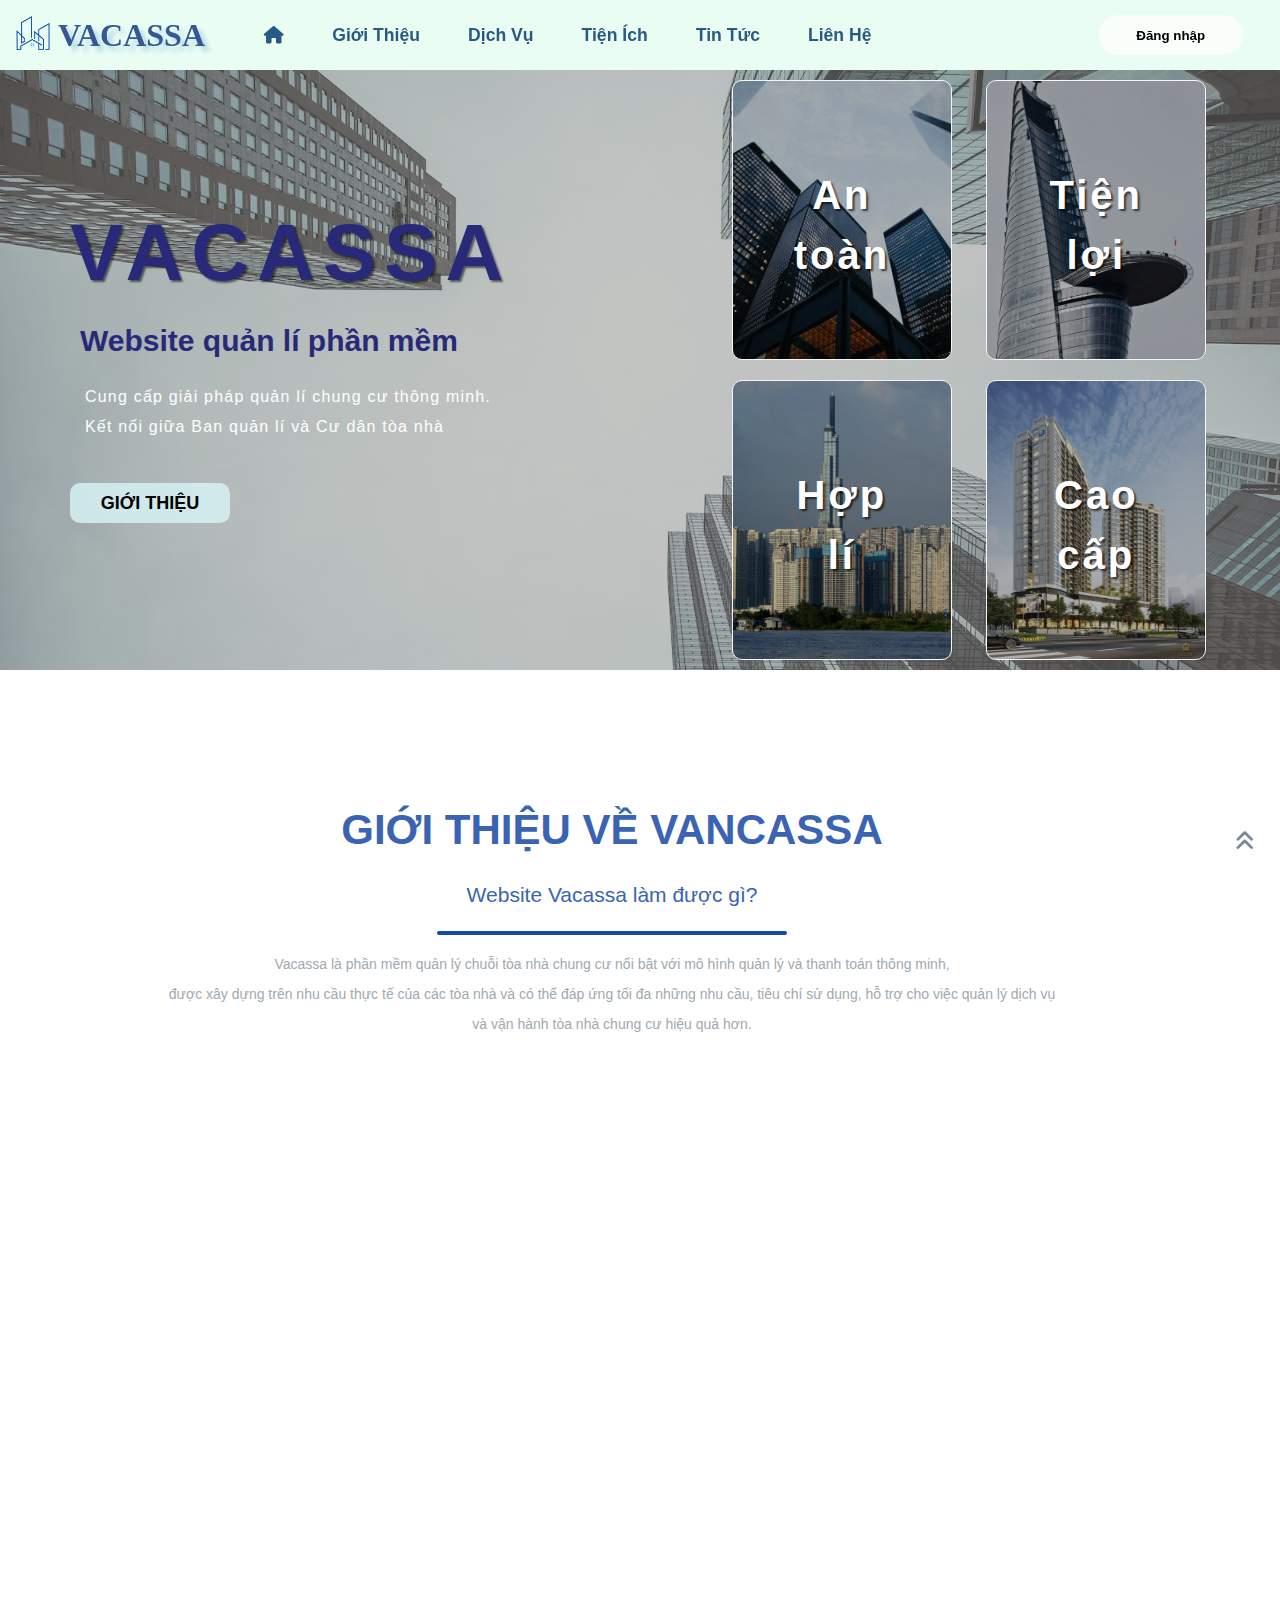
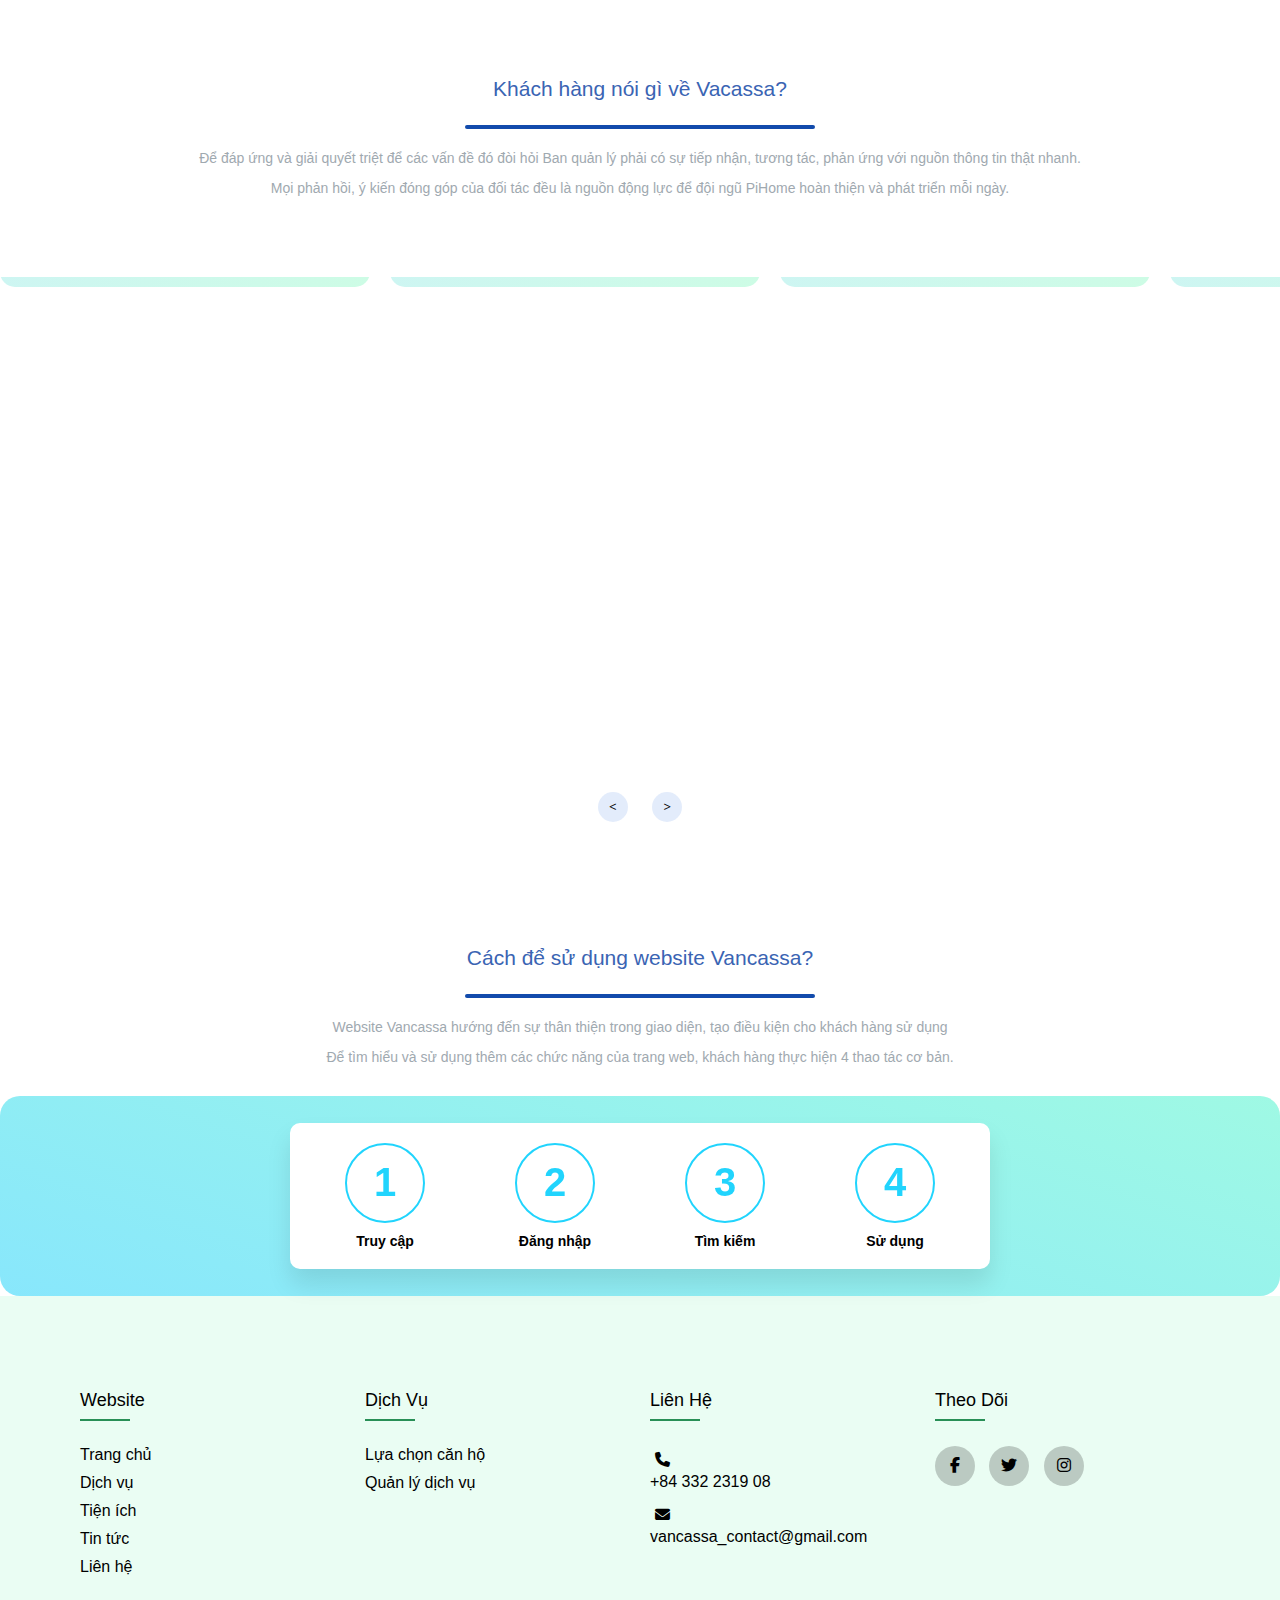
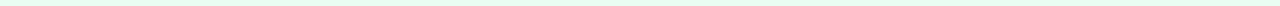
==== index.html @ fbf3e3ce "up" ====
<!DOCTYPE html>
<html lang="en">
<head>
    <meta charset="UTF-8">
    <meta name="viewport" content="width=device-width, initial-scale=1.0">
    <title>Trang chủ</title>
    <link rel="stylesheet" href="css/header.css"/>
    <link rel="stylesheet" href="css/footer.css"/>
    <link rel="stylesheet" href="css/main.css"/>
    <link rel="stylesheet" href="css/mobile.css" media="screen and (max-width: 786px)"/>
    <script src="js/menu.js"></script>
    <link href="images/logo.png" rel="shortcut icon" />
    <link rel="stylesheet" href="https://cdnjs.cloudflare.com/ajax/libs/font-awesome/6.4.0/css/all.min.css" />
</head>
<body>
    <header class="flex between">
        <div class="flex">
            <div class="logo"><img src="images/logo.png" alt="logo" class="logo"/></div>
            <div><a href="#"><h1 class="font1">VACASSA</h1></a></div>
        </div>
        <div class="nav-menu" id="navMenu">
            <ul class="menu left flex font2">
                <li><a href="#"><i class="fa-solid fa-house"></i></a></li>
                <li><a href="#point">Giới thiệu</a></li>
                <li class="sub">
                    <a href="#">Dịch vụ</a>
                    <ul class="submenu menu flex">
                        <li><a href="house.html">Căn hộ</a></li>
                        <li><a href="service.html">Đăng kí các gói dịch vụ</a></li>
                    </ul>
                </li>
                <li><a href="value.html">Tiện ích</a></li>
                <li><a href="tintuc.html">Tin tức</a></li>
                <li><a href="lienhe.html">Liên hệ</a></li>
            </ul>
        </div>
    
        <div class="button">
            <a href="log.html"><button class="btn" id="loginBtn">Đăng nhập</button></a>
        </div>

        <div class="flex">
            <div class="nav-menu-btn">
                <a href="log.html"><i class="fa-solid fa-user"></i></a>
            </div>
            <div class="nav-menu-btn">
                <i class="fa-solid fa-bars" id="myMenuFunction"></i>
            </div>
        </div>
       
    </header>
    <main>
        <section class="intro flex">
            <div class="intro-text">
                <h1>VACASSA</h1>
                <h2>Website quản lí phần mềm</h2>
                <p>Cung cấp giải pháp quản lí chung cư thông minh. <br>Kết nối giữa Ban quản lí và Cư dân tòa nhà</p>
                <a href="#point"><button class="button2">GIỚI THIỆU</button></a>
            </div>
            <div class="intro-pic">
                <div class="card card1">
                   <h1>An <br> toàn</h1>
                </div>
                <div class="card card2">
                    <h1>Tiện <br> lợi</h1>
                 </div>
                 <div class="card card3">
                    <h1>Hợp <br> lí</h1>
                 </div>
                 <div class="card card4">
                    <h1>Cao <br> cấp</h1>
                 </div>
            </div>
        </section>
        <!--PHAN GIOI THIEU-->
        <section class="description" id="point" >
            <div class="gioithieu p-text" >
                <h2>GIỚI THIỆU VỀ VANCASSA</h2>
                <h3>Website Vacassa làm được gì?</h3>
                <div class="line"></div>
                <p>Vacassa là phần mềm quản lý chuỗi tòa nhà chung cư nổi bật với mô hình quản lý và thanh toán thông minh, <br> được xây dựng trên nhu cầu thực tế của các tòa nhà và có thể đáp ứng tối đa những nhu cầu, tiêu chí sử dụng, hỗ trợ cho việc quản lý dịch vụ <br> và vận hành tòa nhà chung cư hiệu quả hơn.</p>
            </div>
            <div class="row">
                    <div class="ui-card">
                        <img src="images/main/pic2.jpg">
                        <div class="description1">
                            <h3>Lựa chọn căn hộ</h3>
                            <p>Lựa chọn căn hộ cao cấp phù hợp với tiêu chí của bạn.</p>
                            <a href="#">Tìm hiểu</a>
                        </div>
                    </div>
                    <div class="ui-card">
                        <img src="images/main/pic1.jpg">
                        <div class="description1">
                            <h3>Đăng kí dịch vụ</h3>
                            <p>Đăng kí các dịch vụ hiện có của căn hộ, nâng cao cuộc sống.</p>
                            <a href="#">Tìm hiểu</a>
                        </div>
                    </div>
            </div>
        </section>
        <section class="review" id="poin">
            <div class="review-header p-text">
                <h3>Khách hàng nói gì về Vacassa?</h3>
                <div class="line"></div>
                <p>Để đáp ứng và giải quyết triệt để các vấn đề đó đòi hỏi Ban quản lý phải có sự tiếp nhận, tương tác, phản ứng với nguồn thông tin thật nhanh.<br> Mọi phản hồi, ý kiến đóng góp của đối tác đều là nguồn động lực để đội ngũ PiHome hoàn thiện và phát triển mỗi ngày.</p>
            </div>
            <div id="formList">
                <div id="list" >
                    <div class="item">
                        <img src="images/main/chandung.jpg" class="avatar">
                        <div class="content">
                            <table width="100%" cellspacing="0">
                                <tr>
                                    <td class="row1">Tran Thi Kim Dung</td>
                                </tr>
                                <tr>
                                    <td class="row2">"Giải pháp của PiHome rất linh hoạt, chúng tôi có thể sử dụng riêng rẽ từng bộ giải pháp cho từng dự án khác nhau nhằm tối ưu chi phí thấp nhất mà vẫn có thể quản lý tập trung trên một nền tảng với hiệu quả mong đợi. Ngoài ra sử dụng nền tảng PiHome cho phép chúng tôi chuẩn hoá quy trình, nâng cao thương hiệu, uy tín nhằm tham gia vào các gói thầu lớn hơn trong tương lai."</td>
                                </tr>
                                <tr>
                                    <td class="row3">IT Manager - Tập Đoàn Hoàng Quân</td>
                                </tr>
                            </table>
                        </div>
                    </div>
                    <div class="item">
                        <img src="images/main/chandung.jpg" class="avatar">
                        <div class="content">
                            <table width="100%" cellspacing="0">
                                <tr>
                                    <td class="row1">Tran Thi Kim Dung</td>
                                </tr>
                                <tr>
                                    <td class="row2">"Giải pháp của PiHome rất linh hoạt, chúng tôi có thể sử dụng riêng rẽ từng bộ giải pháp cho từng dự án khác nhau nhằm tối ưu chi phí thấp nhất mà vẫn có thể quản lý tập trung trên một nền tảng với hiệu quả mong đợi. Ngoài ra sử dụng nền tảng PiHome cho phép chúng tôi chuẩn hoá quy trình, nâng cao thương hiệu, uy tín nhằm tham gia vào các gói thầu lớn hơn trong tương lai."</td>
                                </tr>
                                <tr>
                                    <td class="row3">IT Manager - Tập Đoàn Hoàng Quân</td>
                                </tr>
                            </table>
                        </div>
                    </div> 
                    <div class="item">
                        <img src="images/main/chandung.jpg" class="avatar">
                        <div class="content">
                            <table width="100%" cellspacing="0">
                                <tr>
                                    <td class="row1">Tran Thi Kim Dung</td>
                                </tr>
                                <tr>
                                    <td class="row2">"Giải pháp của PiHome rất linh hoạt, chúng tôi có thể sử dụng riêng rẽ từng bộ giải pháp cho từng dự án khác nhau nhằm tối ưu chi phí thấp nhất mà vẫn có thể quản lý tập trung trên một nền tảng với hiệu quả mong đợi. Ngoài ra sử dụng nền tảng PiHome cho phép chúng tôi chuẩn hoá quy trình, nâng cao thương hiệu, uy tín nhằm tham gia vào các gói thầu lớn hơn trong tương lai."</td>
                                </tr>
                                <tr>
                                    <td class="row3">IT Manager - Tập Đoàn Hoàng Quân</td>
                                </tr>
                            </table>
                        </div>
                    </div>
                    <div class="item">
                        <img src="images/main/chandung.jpg" class="avatar">
                        <div class="content">
                            <table width="100%" cellspacing="0">
                                <tr>
                                    <td class="row1">Tran Thi Kim Dung</td>
                                </tr>
                                <tr>
                                    <td class="row2">"Giải pháp của PiHome rất linh hoạt, chúng tôi có thể sử dụng riêng rẽ từng bộ giải pháp cho từng dự án khác nhau nhằm tối ưu chi phí thấp nhất mà vẫn có thể quản lý tập trung trên một nền tảng với hiệu quả mong đợi. Ngoài ra sử dụng nền tảng PiHome cho phép chúng tôi chuẩn hoá quy trình, nâng cao thương hiệu, uy tín nhằm tham gia vào các gói thầu lớn hơn trong tương lai."</td>
                                </tr>
                                <tr>
                                    <td class="row3">IT Manager - Tập Đoàn Hoàng Quân</td>
                                </tr>
                            </table>
                        </div>
                    </div>
                    <div class="item">
                        <img src="images/main/chandung.jpg" class="avatar">
                        <div class="content">
                            <table width="100%" cellspacing="0">
                                <tr>
                                    <td class="row1">Tran Thi Kim Dung</td>
                                </tr>
                                <tr>
                                    <td class="row2">"Giải pháp của PiHome rất linh hoạt, chúng tôi có thể sử dụng riêng rẽ từng bộ giải pháp cho từng dự án khác nhau nhằm tối ưu chi phí thấp nhất mà vẫn có thể quản lý tập trung trên một nền tảng với hiệu quả mong đợi. Ngoài ra sử dụng nền tảng PiHome cho phép chúng tôi chuẩn hoá quy trình, nâng cao thương hiệu, uy tín nhằm tham gia vào các gói thầu lớn hơn trong tương lai."</td>
                                </tr>
                                <tr>
                                    <td class="row3">IT Manager - Tập Đoàn Hoàng Quân</td>
                                </tr>
                            </table>
                        </div>
                    </div>
                    <div class="item">
                        <img src="images/main/chandung.jpg" class="avatar">
                        <div class="content">
                            <table width="100%" cellspacing="0">
                                <tr>
                                    <td class="row1">Tran Thi Kim Dung</td>
                                </tr>
                                <tr>
                                    <td class="row2">"Giải pháp của PiHome rất linh hoạt, chúng tôi có thể sử dụng riêng rẽ từng bộ giải pháp cho từng dự án khác nhau nhằm tối ưu chi phí thấp nhất mà vẫn có thể quản lý tập trung trên một nền tảng với hiệu quả mong đợi. Ngoài ra sử dụng nền tảng PiHome cho phép chúng tôi chuẩn hoá quy trình, nâng cao thương hiệu, uy tín nhằm tham gia vào các gói thầu lớn hơn trong tương lai."</td>
                                </tr>
                                <tr>
                                    <td class="row3">IT Manager - Tập Đoàn Hoàng Quân</td>
                                </tr>
                            </table>
                        </div>
                    </div>
                    <div class="item">
                        <img src="images/main/chandung.jpg" class="avatar">
                        <div class="content">
                            <table width="100%" cellspacing="0">
                                <tr>
                                    <td class="row1">Tran Thi Kim Dung</td>
                                </tr>
                                <tr>
                                    <td class="row2">"Giải pháp của PiHome rất linh hoạt, chúng tôi có thể sử dụng riêng rẽ từng bộ giải pháp cho từng dự án khác nhau nhằm tối ưu chi phí thấp nhất mà vẫn có thể quản lý tập trung trên một nền tảng với hiệu quả mong đợi. Ngoài ra sử dụng nền tảng PiHome cho phép chúng tôi chuẩn hoá quy trình, nâng cao thương hiệu, uy tín nhằm tham gia vào các gói thầu lớn hơn trong tương lai."</td>
                                </tr>
                                <tr>
                                    <td class="row3">IT Manager - Tập Đoàn Hoàng Quân</td>
                                </tr>
                            </table>
                        </div>
                    </div>
                    <div class="item">
                        <img src="images/main/chandung.jpg" class="avatar">
                        <div class="content">
                            <table width="100%" cellspacing="0">
                                <tr>
                                    <td class="row1">Tran Thi Kim Dung</td>
                                </tr>
                                <tr>
                                    <td class="row2">"Giải pháp của PiHome rất linh hoạt, chúng tôi có thể sử dụng riêng rẽ từng bộ giải pháp cho từng dự án khác nhau nhằm tối ưu chi phí thấp nhất mà vẫn có thể quản lý tập trung trên một nền tảng với hiệu quả mong đợi. Ngoài ra sử dụng nền tảng PiHome cho phép chúng tôi chuẩn hoá quy trình, nâng cao thương hiệu, uy tín nhằm tham gia vào các gói thầu lớn hơn trong tương lai."</td>
                                </tr>
                                <tr>
                                    <td class="row3">IT Manager - Tập Đoàn Hoàng Quân</td>
                                </tr>
                            </table>
                        </div>
                    </div>
                </div>
            </div>
            <div class="direction">
                <button id="prev"> &lt; </button>
                <button id="next"> &gt; </button>
            </div>
            
        </section>
        <section id="poi">
            <div class="how-to-use p-text">
                <h3>Cách để sử dụng website Vancassa?</h3>
                <div class="line"></div>
                <p>Website Vancassa hướng đến sự thân thiện trong giao diện, tạo điều kiện cho khách hàng sử dụng <br> Để tìm hiểu và sử dụng thêm các chức năng của trang web, khách hàng thực hiện 4 thao tác cơ bản. </p>
            </div>
            <div class="step-wizard">
                <ul class="step-wizard-list current-item">
                    <li class="step-wizard-item ">
                        <span class="progress-count"><a href="#">1</a></span>
                        <span class="progress-label">Truy cập</span>
                    </li>
                    <li>
                        <div class="line-short"></div>
                    </li>
                    <li class="step-wizard-item">
                        <span class="progress-count"><a href="#">2</a></span>
                        <span class="progress-label">Đăng nhập</span>
                    </li>
                    <li class="step-wizard-item">
                        <span class="progress-count"><a href="#">3</a></span>
                        <span class="progress-label">Tìm kiếm</span>
                    </li>
                    <li class="step-wizard-item">
                        <span class="progress-count"><a href="#">4</a></span>
                        <span class="progress-label">Sử dụng</span>
                    </li>
                </ul>
            </div>
        </section>
    </main>
    <footer class="footer">
        <div class="container-foot">
            <div class="footer-row">
                <div class="footer-col">
                    <h4>Website</h4>
                    <ul class="link">
                        <li><a href="#">Trang chủ</a></li>
                        <li><a href="#">Dịch vụ</a></li>
                        <li><a href="value.html">Tiện ích</a></li>
                        <li><a href="tintuc.html">Tin tức</a></li>
                        <li><a href="lienhe.html">Liên hệ</a></li>
                    </ul>
                </div>
                <div class="footer-col">
                    <h4>Dịch vụ</h4>
                    <ul>
                        <li><a href="house.html">Lựa chọn căn hộ</a></li>
                        <li><a href="service.html">Quản lý dịch vụ</a></li>
                    </ul>
                </div>
                <div class="footer-col">
                    <h4>Liên hệ</h4>
                    <ul>
                        <div class="icon"><i class="fa-solid fa-phone" aria-hidden="true"></i></div>
                        <li class="text">+84 332 2319 08</li>
                        <div class="icon"><i class="fa-solid fa-envelope" aria-hidden="true"></i></div>
                        <li class="text"><a href="mailto:vancassa_contact@gmail.com">vancassa_contact@gmail.com</a></li>
                    </ul>
                </div>
                <div class="footer-col">
                    <h4>Theo dõi</h4>
                    <div class="social-links">
                        <a href="#"><i class="fab fa-facebook-f"></i></a>
                        <a href="#"><i class="fab fa-twitter"></i></a>
                        <a href="#"><i class="fab fa-instagram"></i></a>
                    </div>
                </div>
            </div>
        </div>
    </footer>
    <a class="gototop" href="#"><i class="fa-solid fa-angles-up"></i></a>
    <script src="js/main.js"></script>
    <script src="https://code.jquery.com/jquery-3.7.0.js"></script>   
    <script src="js/header.js"></script>
        
</body>
</html>
---- css/header.css ----
@font-face {
    font-family: myfont;
    src: url(../fonts/Nexa-Heavy.ttf)
}
*{
    text-decoration: none;
}
html {
    scroll-behavior: smooth;
}
header {
    width: 100%;
    background-color: rgba(214, 252, 231, 0.514);
    justify-content: space-between;
    top:0%;
    text-transform: capitalize;
    position: sticky;
    z-index: 3;
}

header.sticky {
    background-color: #e4f5fae1;
    /* background-color: rgba(214, 252, 231, 0.747); */
    border-bottom: 3px solid rgb(53, 87, 146);
}
.font1 {
    font-family: myfont;
    padding: 0 0.5rem;
    color:rgb(53, 87, 146);
    text-shadow: 5px 5px 5px lightblue;
    margin: 0;
}

.flex {
    display: flex;
    align-items: center;
}

.logo {
    width: 50px;
    padding: 0.5rem;
}

ul.menu {
    list-style-type: none;
    padding: 0;
    margin: 0;
}

.flex {
    display: flex;
    align-items: center;
}


ul.menu > li > a {
    display: block;
    font-size: 1.1em;
    font-weight: 700;
    padding: 1.5rem;
    text-decoration: none;
    position: relative;
    color: rgb(41, 90, 131);
}

ul.menu > li > a:hover {
    background-color: rgba(193, 255, 224, 0.575);
    color: rgb(65, 113, 210);
}

.between {
    justify-content: space-between;
}

.submenu {
    display: none;
    position: absolute;
    background-color: rgb(162, 197, 191);
}

.submenu::after {
    content: "";
    border-width: 10px;
    border-style:  solid;
    border-color: transparent transparent rgb(162, 197, 191) transparent;
    position: absolute;
    bottom: 100%;
    left: 20%;
}

.sub:hover .submenu {
    display: block;
    z-index: 999;
}

.font2 {
    font-family: Arial;
}

.button {
    display: block;
    padding: 0;
    margin-right: 10px;
    position: relative;
    width: 25%;
    text-align: end;
}
.button a {
    text-decoration: none;
    color: black;
}
.button .btn{
    width: 45%;
    height: 40px;
    font-weight: 600;
    background: rgba(255, 255, 255, 0.7);
    text-transform: none;
    border: none;
    border-radius: 30px;
    cursor: pointer;
    transition: .3s ease;
}

.btn:hover{
    background: rgb(167, 204, 228);
    transform: scale(95%);
    transition-duration: .2s;
    transition-property: transform;
    transition-timing-function: linear;
    border: 2px solid lightsteelblue;
}
/* #registerBtn{
    margin-left: 15px;
} */
.btn.white-btn{
    background: rgba(255, 255, 255, 0.4);
    transform: none;
    border: none;
}
/* #registerBtn{
    margin-left: 15px;
} */

.nav-menu-btn{
    display: none;
}
.direction {
    text-align: center;
    
} 
.direction button {
    font-weight: bold; background-color: #ffffff44;
    border:none;
    width:50px;
    height:50px;
    border-radius: 50%; 
    transition: 0.5s;
    margin:0 10px;
    background-color: aquamarine;
}

.direction button:hover { 
    background-color: #ffffff; 
}

@media only screen and (max-width: 786px) {
     .button{
        display: none;
    }
    .nav-menu.responsive{
        top: 80px;
    }
    .nav-menu{
        position: absolute;
        top: -800px;
        display: flex;
        justify-content: center;
        background: rgba(255, 255, 255, 0.2);
        width: 100%;
        height: fit-content;
        backdrop-filter: blur(20px);
        transition: .3s;
        z-index: 5;
    }
    .nav-menu ul{
        flex-direction: column;
        text-align: center;
    }
    .nav-menu-btn{
        display: block;
    }
    .nav-menu-btn i{
        font-size: 25px;
        color: rgb(148, 201, 236);
        padding: 10px;
        background: rgba(255, 255, 255, 0.2);
        border-radius: 50%;
        cursor: pointer;
        transition: .3s;
    }
    .nav-menu-btn i:hover{
        background: rgba(255, 255, 255, 0.15);
    }
    ul.menu {
        width: 100%;
    }
    ul.menu>li{
        width: 100%;
    }
    .submenu {
        position: initial;
        background-color: rgb(165, 209, 203);
    }
    
    .submenu::after {
        display: none;
    }
}
---- css/footer.css ----
.container-foot{
	width: 100%;
	margin:auto;
    height: 170px;
}
.footer-row{
	display: flex;
}
ul{
	list-style: none;
}
.footer{
	background-color: rgba(214, 252, 231, 0.514);
    padding: 70px 70px;
}
.footer-col{
   width: 25%;
   padding: 0 10px;
}
.footer-col ul {
    padding-inline-start:0;
}
.footer-col h4{
	font-size: 18px;
	color: #000000;
	text-transform: capitalize;
	margin-bottom: 35px;
	font-weight: 500;
	position: relative;
}
.footer-col h4::before{
	content: '';
	position: absolute;
	left:0;
	bottom: -10px;
	background-color: #288f56;
	height: 2px;
	box-sizing: border-box;
	width: 50px;
}
.footer-col ul li:not(:last-child){
	margin-bottom: 10px;
}
.footer-col ul li a{
	font-size: 16px;
	color: #000000;
	text-decoration: none;
	font-weight: 300;
	color: #000000;
	display: block;
	transition: all 0.3s ease;
}
.footer-col ul li:hover{
	color: #70c4ac;
	padding-left: 8px;
}
.footer-col ul li {
	font-size: 16px;
	color: #000000;
	text-decoration: none;
	font-weight: 300;
	color: #000000;
	display: block;
	transition: all 0.3s ease;
}
.footer-col ul li a{
	text-transform: none;
}
.footer-col ul li a:hover{
	color: #70c4ac;
	padding-left: 8px;
}
.footer-col .social-links a{
	display: inline-block;
	height: 40px;
	width: 40px;
	background-color: rgba(0, 0, 0, 0.2);
	margin:0 10px 10px 0;
	text-align: center;
	line-height: 40px;
	border-radius: 50%;
	color: #000000;
	transition: all 0.5s ease;
}
.footer-col .social-links a:hover{
	color: #ffffff;
	background-color: #70d4ac;
}
.icon {
    justify-content: center;
    align-items: center;
    font-size: 15px;
    padding: 5px;
}

@media only screen and (max-width: 786px) {
    .footer {
        padding: 0;
        margin: 0;
    }
    .container-foot{
        width: 100%;
        margin:auto;
        height: fit-content;
    }
    .footer-row{
        display: grid;
        grid-template-columns: 50% 50%;
    }
    .footer-col {
        width: 100%;
    }
    
    .link{
        display: grid;
        grid-template-columns: 50% 50%;
    }

}
---- css/main.css ----
* {
    padding: 0;
    box-sizing: border-box;
    font-family: Arial, Helvetica, sans-serif;
    /* margin: 0; */
}

body {
    width: 100%;
    margin: 0;
}

.lk{
    display: block;
    text-decoration: none;
}
.intro-text {
    color:rgb(41, 41, 121);
    font-weight: 400;
    width: 1200px;
    height: auto;
    margin: auto;
}
.intro-text p {
    color: #fff;
    padding-left: 35px;
    padding-bottom: 25px;
    letter-spacing: 1.2px;
    line-height: 30px;
}
.intro-text h1 {
    font-weight: 700;
    font-size: 80px;
    padding-left: 20px;
    letter-spacing: 8px;
    margin: 0;
    text-shadow: 2px 2px 2px rgba(0, 0, 0, 0.534);
}
.intro-text h2 {
    padding-top: 0%;
    font-size: 30px;
    padding-left: 30px;
}
.intro-text .button2 {
    width: 160px;
    height: 40px;
    background: rgba(216, 244, 245, 0.808);
    border: 1rem;
    border-color: rgb(203, 214, 251);
    margin-bottom: 10px;
    margin-left: 20px;
    font-size: 18px;
    border-radius: 10px;
    cursor: pointer;
    font-weight: 700;
}
.intro-text .button2 a {
    text-decoration: none;
    color: rgb(38, 38, 109);
}
.intro-text .button2:hover {
    color: rgb(210, 223, 251);
    background-color: rgba(255, 255, 255, 0.644);
    transform: scale(110%);
    transition-duration: .3s;
}
.intro {

    background-image: linear-gradient(rgba(135, 134, 134, 0.432),rgba(140, 140, 140, 0.466)), url(../images/main/bg_demo2.jpg);
    background-size: cover;
    background-repeat: no-repeat;
    background-position: center center;
    background-attachment: fixed;
    margin: 0;
    padding: 0;

}
.intro-text {
    margin-left: 50px;
}
.card {
    width: 220px;
    height: 280px;
    display: inline-block;
    border-radius: 10px;
    padding: 12px;
    box-sizing: border-box;
    margin: 10px 15px;
    background-position: center;
    background-size: cover;
    border:1px solid whitesmoke;
}
.card h1 {
    line-height: 60px;
    padding-top: 45px;
    color: #fff;
    text-align: center;
    font-weight: 700;
    font-size: 40px;
    letter-spacing: 3px;
    text-shadow: 2px 2px 2px#000000a4;
}
.card1 {
    background-image: linear-gradient(rgba(0, 0, 0, 0.298),rgba(0, 0, 0, 0.298)),url(../images/main/bg_demo.jpg);
}
.card2 {
    background-image: linear-gradient(rgba(0, 0, 0, 0.298),rgba(0, 0, 0, 0.298)),url(../images/main/pic1.jpg);
}
.card3 {
    background-image: linear-gradient(rgba(0, 0, 0, 0.298),rgba(0, 0, 0, 0.298)),url(../images/main/pic2.jpg);
}
.card4 {
    background-image: linear-gradient(rgba(0, 0, 0, 0.298),rgba(0, 0, 0, 0.298)),url(../images/main/pic3.jpg);
}
.description {
    width: 100%;
}
.gioithieu {
    text-align: center;
    width: 80%;
    margin: 100px;
    padding-top: 200px;
}
.gioithieu h2 {
    color: rgb(58, 100, 179);
    font-size: 300%;
    font-weight: 700;
}
.gioithieu h3 {
    color: rgb(58, 100, 179);
    font-size: 150%;
    font-weight: 500;
}
.line {
    width: 350px;
    height: 4px;
    background: rgb(18, 75, 172);
    margin: 10px auto;
    border-radius: 5px;
}
.row {
    display: flex;
    align-items: center;
    width: 100%;
    justify-content: space-evenly;
    margin-top: 30px;
    padding-bottom: 100px;
    text-align: center;
}
 .col {
    flex-basis: 30%;
    background: rgba(225, 246, 253, 0.825);
    border-radius: 10px;
    margin-bottom: 5%;
    padding: 25px 15px;
    box-sizing: border-box;
}
.ctn {
    text-decoration: none;
    font-style: italic;
    font-weight: 700;
    color: rgb(81, 173, 199)
} 
.col:hover {
    box-shadow: 0 0 20px 0px rgba(214, 229, 255, 0.692);
    transform: scale(110%);
    transition-duration: .5s;
}
.review-header {
    text-align: center;
    width: 80%;
    margin: auto;
    padding-top: 100px;
}
.review-header h3 {
    color: rgb(58, 100, 179);
    font-size: 150%;
    font-weight: 500;
}

.direction{
    text-align: center;
}
.direction button{
    font-family: cursive;
    font-weight: bold;
    background-color: #e0eafbe6;
    border:none;
    width:30px;
    height:30px;
    border-radius: 50%;
    transition: 0.5s;
    margin:0 10px;
}
.direction button:hover{
    background-color: #d8ecfabd;
}
.item{
    border-radius: 15px;
    width:370px;
    height:480px;
    background-image: linear-gradient(to bottom right, rgb(206, 239, 255), rgb(205, 252, 229));
    overflow: hidden;
    transition: 0.5s;
    margin:10px;
    scroll-snap-align: start;
}
.item:hover {
    border: 1px solid rgb(200, 232, 255);
}
.item .avatar{
    display: block;
    margin:15px auto 2px;
    padding-bottom: 5px;
    width:150px;
    height:150px;
    object-fit: cover;
    border-radius: 200px;
    box-shadow: 0 10px 15px #addeff77;
}
.item .content{
    padding:30px;
    font-family: monospace;
}
.item .content table td:first-child{
    padding:5px 5px;
    border-bottom: 1px solid #AEC0CE;
    text-align: center;
}
.item .content table .row1{
    font-size: 25px;
    font-weight: 700;
    color: rgb(94, 147, 147);
}
.item .content table .row2{
    font-size: 13px;
    color: #575c5f;
}
.item .content table .row3{
    font-size: 8px;
    font-style: italic;
}
.p-text {
    font-size: 14px;
    font-weight: 300;
    line-height: 30px;
    padding: 10px;
    color: #9fa9b0;
}
#list{
    display: flex;
    width:max-content;
}
#formList{
    width:1280px;
    max-width: 100%;
    overflow: auto;
    margin:50px auto 15px;
    scroll-behavior: smooth;
    scroll-snap-type: both;
}
#formList::-webkit-scrollbar{
    display: none;
}
.how-to-use h3 {
    color: rgb(58, 100, 179);
    font-size: 150%;
    font-weight: 500;
}
.how-to-use {
    text-align: center;
    width: 80%;
    margin: auto;
    padding-top: 100px;
}
.step-wizard {
    background-color: #21d4fd;
    background-image: linear-gradient(19deg, #88e7fc 0%, #9ff9e4 100%);
    height: 200px;
    width: 100%;
    display: flex;
    justify-content: center;
    align-items: center;
    border-radius: 20px;
}
.step-wizard-list{
    background: #fff;
    box-shadow: 0 15px 25px rgba(0,0,0,0.1);
    list-style-type: none;
    border-radius: 10px;
    display: flex;
    padding: 20px 10px;
    position: relative;
}

.step-wizard-item{
    padding: 0 20px;
    max-width: 100%;
    display: flex;
    flex-direction: column;
    text-align: center;
    min-width: 170px;
    position: relative;
}

.progress-count{
    height: 80px;
    width: 80px;
    display: flex;
    align-items: center;
    justify-content: center;
    border-radius: 50%;
    margin: 0 auto;
    z-index:10;
    border: solid 2px #21d4fd;
}
.progress-count > a {
    display: block;
    text-decoration: none;
    color: #21d4fd;
    font-weight: 700;
    font-size: 40px;
}
.progress-label{
    font-size: 14px;
    font-weight: 600;
    margin-top: 10px;
}

.ui-card{
	width: 350px;
    height: 380px;
	position: relative;
	overflow: hidden;
    border-radius: 20px;
	transition: all 0.3s ease-out;
	background:radial-gradient(#111 50%, #000 100%);
}

.ui-card img{
    width: 360px;
    height: 390px;
	transform: scale(1.3);
	transition: all 0.3s ease-out;
}
.ui-card:hover img{
	transform: scale(1.1) translateY(-20px); 
	opacity: 0.3
}
.ui-card .description1{
	position: absolute;
	bottom: 0;
	left: 0;
	width: 100%;
    padding-bottom: 25px;
	text-align: center;
	color: #fff;
}
.ui-card .description1 h3{
	font-weight: 700;
	font-size: 30px;
	margin: 0 0 20px;
	transform: translateY(30px);
	opacity: 0;
	transition: all 0.3s ease-out;
}
.ui-card .description1 p{
    font-size: 18px;
	transform: translateY(30px);
	opacity: 0;
	transition: all 0.3s ease-out 0.2s;
}
.ui-card .description1 a{
	color: #fff;
	background:#34aff3;
	display: inline-block;
	padding: 10px 25px;
	border-radius: 5px;
	text-decoration: none;
	transform: translateY(30px);
	opacity: 0;
	transition: all 0.3s ease-out 0.4s;
}
.ui-card .description1 a:hover{
	background:#0a83c5;
}
.ui-card:hover .description1 h3{
	opacity: 1;
	transform: translateY(0px);
}
.ui-card:hover .description1 p{
	opacity: 1;
	transform: translateY(0px);
}
.ui-card:hover .description1 a{
	opacity: 1;
	transform: translateY(0px);
}


.description .row .ui-card{
    transform:rotateY(90deg);;
    transition: transform 0.5s ease;
    
}

.description.show-animate .row .ui-card{
    transform:rotateY(0);
}

.review #formList #list .item{
    transform:translatey(-100%);
    transition: transform 0.4s ease;
}
.review.show-animate #formList #list .item {
    transform:translatey(0);
}
.gototop{
    position: fixed;
    bottom: 5%;
    right: 2%;
    text-decoration: none;
    text-align: center;
    font-size: 22px;
    margin: auto;
    color: lightslategray;
}

.gototop i {
    margin: auto auto;
}

.gototop:hover{
    color: burlywood;
}
---- css/mobile.css ----
.grid {
    display: grid;
}

.value_container{
    row-gap: 3rem;
}
.value {
    height: fit-content;
}
.value_orbe{
    width: 266px;
    height: 316px;
    background-color:hsl(228, 24%, 97%);
    border-radius: 135px 135px 16px 16px
}

.value_img {
    position: absolute;
    width: 250px;
    height: 300px;
    overflow: hidden; 
    border-radius: 125px 125px 12px 12px;
    inset: 0;
    margin: auto;
} 

.martket_section , .sport_section {
    flex-direction: column;
    height: fit-content;
    padding: 0 1rem 0 1rem;
}
.martket_section div {
    width: 100%;
}

.martket_right i {
    width: 100%;
}

.martket_right img {
    width: 100%;
    margin: 5px;
    border-radius: 5%;
}

.eat_section , .relax_section{
    flex-direction: column-reverse;
    height: fit-content;
    padding: 0 1rem 0 1rem;
}
.relax-right{
    width: 100%;
}
.gallery-display-area{
    width: 80%;
}
.eat_section div {
    width: 100%;
}
.eat-left {
    text-align: center;
}
.eat-left img {
    width: 45%;
}
.sport-container{
    display: flex;
    flex-direction: column;
    width: 100%;
}
.box-value {
    width: 100%;
}

.sport-container .box-value img { 
    height: fit-content; 
}

/* house */

.im {
    flex-direction: column;
}

.f {
    width: 100%;
    margin: 0 auto;
}

.btn5 {
    display: flex;
    margin: 0 auto;
    text-align: center;
}

.box-house {
    width: 242px;
}

/* main */

.intro {
    flex-direction: column;
}

.intro-pic {
    text-align: center;
}
.intro-text {
    margin: 0;
    width: 100%;
}
.intro-text h1 {
    text-align: center;
    font-size: 40px;
    /* letter-spacing: 8px; */
    margin: 0;
}

.gioithieu {
    width: 100%;
    margin: 0;
}

.row {
    flex-direction: column;
    margin: 0;
}

.ui-card {
    width: fit-content;
    margin-bottom: 5px;
}

.line {
    width: 100%;
}

.step-wizard-list {
    width: 100%;
}

.step-wizard-item {
    width: 25%;
    padding: 0;
    min-width: 0;
    align-items: center;
}

.progress-count {
    margin: 0;
}

.progress-label {
    margin: 0;
}

/* lienhe */
.contact {
    padding: 0;
    margin: 0;
}
.container-lienhe {
    flex-direction: column-reverse;
}

.contactForm {
    width: 80%;
    padding: 10px;
    margin-left: 0;
}
.container-lienhe .contactInfo {
    width: 96%;
    margin: 2%;
}
/* service */
.container{
    padding: 0;
}

.container .box-container{
    padding: 0;
    margin: 1%;
    /* display: grid;
    grid-template-columns: 48% 48%;
    gap:2%; */
    display: flex;
    flex-direction: column;
}

#divOne {
    height: fit-content;
    width: 90%;
    top: 4%; 
    left: 1%;
    padding: 10px;
 }

/* log */
.main_log {
    min-height: fit-content;
}
.form-box-user{
    margin: 2rem 0;
}
@media only screen and (max-width: 500px) {
    .form-box-user{
        width: 100%;
        height: 500px;
    }
    .register-container, .login-container{
        width: 100%;
        padding: 0 20px;
        /* margin: 2rem auto; */
    }
    .register-container .two-forms{
        flex-direction: column;
        gap: 0;
    }
}
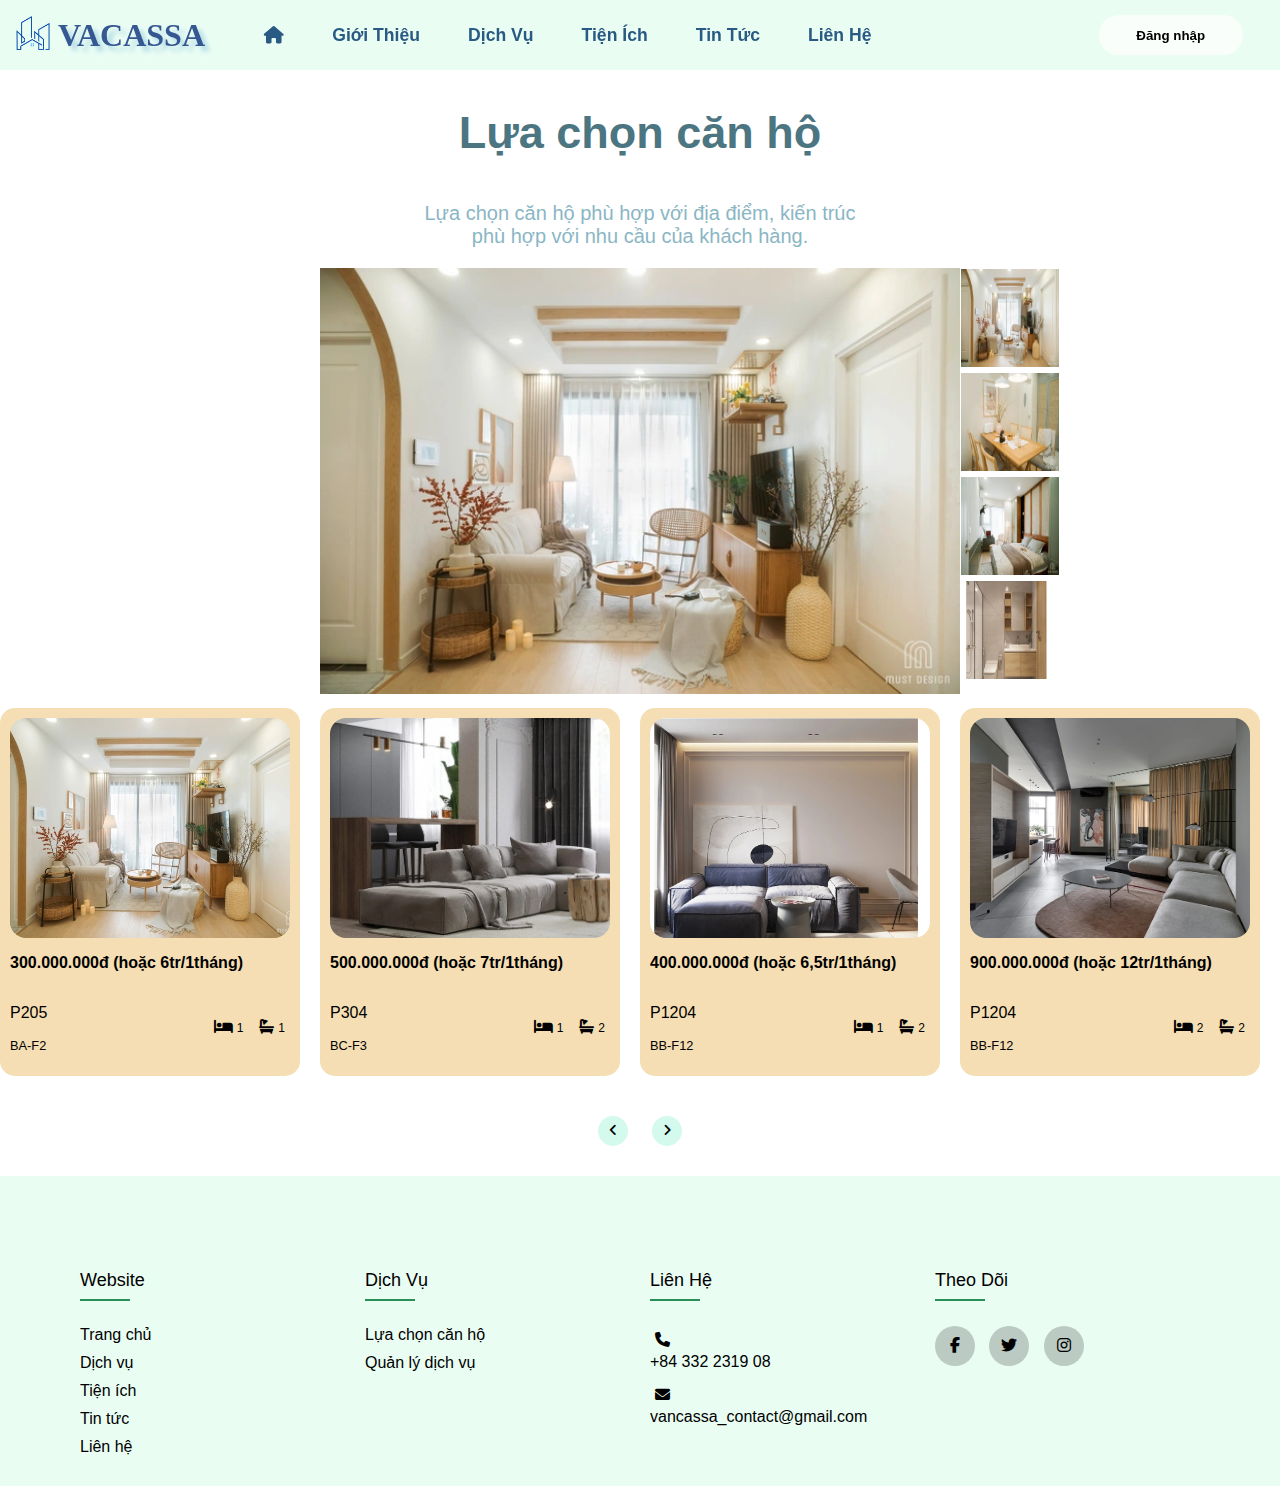
==== commit 6fad7bd2: "Create index.html" ====
--- a/index.html
+++ b/index.html
@@ -3,29 +3,29 @@
 <head>
     <meta charset="UTF-8">
     <meta name="viewport" content="width=device-width, initial-scale=1.0">
-    <title>Trang chủ</title>
+    <title>Căn hộ</title>
+    <link href="images/logo.png" rel="shortcut icon" />
     <link rel="stylesheet" href="css/header.css"/>
     <link rel="stylesheet" href="css/footer.css"/>
-    <link rel="stylesheet" href="css/main.css"/>
+    <link rel="stylesheet" href="css/house.css"/>
     <link rel="stylesheet" href="css/mobile.css" media="screen and (max-width: 786px)"/>
-    <script src="js/menu.js"></script>
-    <link href="images/logo.png" rel="shortcut icon" />
+    
     <link rel="stylesheet" href="https://cdnjs.cloudflare.com/ajax/libs/font-awesome/6.4.0/css/all.min.css" />
 </head>
 <body>
     <header class="flex between">
         <div class="flex">
             <div class="logo"><img src="images/logo.png" alt="logo" class="logo"/></div>
-            <div><a href="#"><h1 class="font1">VACASSA</h1></a></div>
+            <div><a href="main.html"><h1 class="font1">VACASSA</h1></a></div>
         </div>
         <div class="nav-menu" id="navMenu">
             <ul class="menu left flex font2">
-                <li><a href="#"><i class="fa-solid fa-house"></i></a></li>
-                <li><a href="#point">Giới thiệu</a></li>
+                <li><a href="main.html"><i class="fa-solid fa-house"></i></a></li>
+                <li><a href="main.html">Giới thiệu</a></li>
                 <li class="sub">
                     <a href="#">Dịch vụ</a>
                     <ul class="submenu menu flex">
-                        <li><a href="house.html">Căn hộ</a></li>
+                        <li><a href="#">Căn hộ</a></li>
                         <li><a href="service.html">Đăng kí các gói dịch vụ</a></li>
                     </ul>
                 </li>
@@ -49,239 +49,155 @@
         </div>
        
     </header>
-    <main>
-        <section class="intro flex">
-            <div class="intro-text">
-                <h1>VACASSA</h1>
-                <h2>Website quản lí phần mềm</h2>
-                <p>Cung cấp giải pháp quản lí chung cư thông minh. <br>Kết nối giữa Ban quản lí và Cư dân tòa nhà</p>
-                <a href="#point"><button class="button2">GIỚI THIỆU</button></a>
-            </div>
-            <div class="intro-pic">
-                <div class="card card1">
-                   <h1>An <br> toàn</h1>
-                </div>
-                <div class="card card2">
-                    <h1>Tiện <br> lợi</h1>
-                 </div>
-                 <div class="card card3">
-                    <h1>Hợp <br> lí</h1>
-                 </div>
-                 <div class="card card4">
-                    <h1>Cao <br> cấp</h1>
-                 </div>
-            </div>
-        </section>
-        <!--PHAN GIOI THIEU-->
-        <section class="description" id="point" >
-            <div class="gioithieu p-text" >
-                <h2>GIỚI THIỆU VỀ VANCASSA</h2>
-                <h3>Website Vacassa làm được gì?</h3>
-                <div class="line"></div>
-                <p>Vacassa là phần mềm quản lý chuỗi tòa nhà chung cư nổi bật với mô hình quản lý và thanh toán thông minh, <br> được xây dựng trên nhu cầu thực tế của các tòa nhà và có thể đáp ứng tối đa những nhu cầu, tiêu chí sử dụng, hỗ trợ cho việc quản lý dịch vụ <br> và vận hành tòa nhà chung cư hiệu quả hơn.</p>
-            </div>
-            <div class="row">
-                    <div class="ui-card">
-                        <img src="images/main/pic2.jpg">
-                        <div class="description1">
-                            <h3>Lựa chọn căn hộ</h3>
-                            <p>Lựa chọn căn hộ cao cấp phù hợp với tiêu chí của bạn.</p>
-                            <a href="#">Tìm hiểu</a>
-                        </div>
-                    </div>
-                    <div class="ui-card">
-                        <img src="images/main/pic1.jpg">
-                        <div class="description1">
-                            <h3>Đăng kí dịch vụ</h3>
-                            <p>Đăng kí các dịch vụ hiện có của căn hộ, nâng cao cuộc sống.</p>
-                            <a href="#">Tìm hiểu</a>
-                        </div>
-                    </div>
-            </div>
-        </section>
-        <section class="review" id="poin">
-            <div class="review-header p-text">
-                <h3>Khách hàng nói gì về Vacassa?</h3>
-                <div class="line"></div>
-                <p>Để đáp ứng và giải quyết triệt để các vấn đề đó đòi hỏi Ban quản lý phải có sự tiếp nhận, tương tác, phản ứng với nguồn thông tin thật nhanh.<br> Mọi phản hồi, ý kiến đóng góp của đối tác đều là nguồn động lực để đội ngũ PiHome hoàn thiện và phát triển mỗi ngày.</p>
-            </div>
-            <div id="formList">
-                <div id="list" >
-                    <div class="item">
-                        <img src="images/main/chandung.jpg" class="avatar">
-                        <div class="content">
-                            <table width="100%" cellspacing="0">
-                                <tr>
-                                    <td class="row1">Tran Thi Kim Dung</td>
-                                </tr>
-                                <tr>
-                                    <td class="row2">"Giải pháp của PiHome rất linh hoạt, chúng tôi có thể sử dụng riêng rẽ từng bộ giải pháp cho từng dự án khác nhau nhằm tối ưu chi phí thấp nhất mà vẫn có thể quản lý tập trung trên một nền tảng với hiệu quả mong đợi. Ngoài ra sử dụng nền tảng PiHome cho phép chúng tôi chuẩn hoá quy trình, nâng cao thương hiệu, uy tín nhằm tham gia vào các gói thầu lớn hơn trong tương lai."</td>
-                                </tr>
-                                <tr>
-                                    <td class="row3">IT Manager - Tập Đoàn Hoàng Quân</td>
-                                </tr>
-                            </table>
-                        </div>
-                    </div>
-                    <div class="item">
-                        <img src="images/main/chandung.jpg" class="avatar">
-                        <div class="content">
-                            <table width="100%" cellspacing="0">
-                                <tr>
-                                    <td class="row1">Tran Thi Kim Dung</td>
-                                </tr>
-                                <tr>
-                                    <td class="row2">"Giải pháp của PiHome rất linh hoạt, chúng tôi có thể sử dụng riêng rẽ từng bộ giải pháp cho từng dự án khác nhau nhằm tối ưu chi phí thấp nhất mà vẫn có thể quản lý tập trung trên một nền tảng với hiệu quả mong đợi. Ngoài ra sử dụng nền tảng PiHome cho phép chúng tôi chuẩn hoá quy trình, nâng cao thương hiệu, uy tín nhằm tham gia vào các gói thầu lớn hơn trong tương lai."</td>
-                                </tr>
-                                <tr>
-                                    <td class="row3">IT Manager - Tập Đoàn Hoàng Quân</td>
-                                </tr>
-                            </table>
-                        </div>
-                    </div> 
-                    <div class="item">
-                        <img src="images/main/chandung.jpg" class="avatar">
-                        <div class="content">
-                            <table width="100%" cellspacing="0">
-                                <tr>
-                                    <td class="row1">Tran Thi Kim Dung</td>
-                                </tr>
-                                <tr>
-                                    <td class="row2">"Giải pháp của PiHome rất linh hoạt, chúng tôi có thể sử dụng riêng rẽ từng bộ giải pháp cho từng dự án khác nhau nhằm tối ưu chi phí thấp nhất mà vẫn có thể quản lý tập trung trên một nền tảng với hiệu quả mong đợi. Ngoài ra sử dụng nền tảng PiHome cho phép chúng tôi chuẩn hoá quy trình, nâng cao thương hiệu, uy tín nhằm tham gia vào các gói thầu lớn hơn trong tương lai."</td>
-                                </tr>
-                                <tr>
-                                    <td class="row3">IT Manager - Tập Đoàn Hoàng Quân</td>
-                                </tr>
-                            </table>
-                        </div>
-                    </div>
-                    <div class="item">
-                        <img src="images/main/chandung.jpg" class="avatar">
-                        <div class="content">
-                            <table width="100%" cellspacing="0">
-                                <tr>
-                                    <td class="row1">Tran Thi Kim Dung</td>
-                                </tr>
-                                <tr>
-                                    <td class="row2">"Giải pháp của PiHome rất linh hoạt, chúng tôi có thể sử dụng riêng rẽ từng bộ giải pháp cho từng dự án khác nhau nhằm tối ưu chi phí thấp nhất mà vẫn có thể quản lý tập trung trên một nền tảng với hiệu quả mong đợi. Ngoài ra sử dụng nền tảng PiHome cho phép chúng tôi chuẩn hoá quy trình, nâng cao thương hiệu, uy tín nhằm tham gia vào các gói thầu lớn hơn trong tương lai."</td>
-                                </tr>
-                                <tr>
-                                    <td class="row3">IT Manager - Tập Đoàn Hoàng Quân</td>
-                                </tr>
-                            </table>
-                        </div>
-                    </div>
-                    <div class="item">
-                        <img src="images/main/chandung.jpg" class="avatar">
-                        <div class="content">
-                            <table width="100%" cellspacing="0">
-                                <tr>
-                                    <td class="row1">Tran Thi Kim Dung</td>
-                                </tr>
-                                <tr>
-                                    <td class="row2">"Giải pháp của PiHome rất linh hoạt, chúng tôi có thể sử dụng riêng rẽ từng bộ giải pháp cho từng dự án khác nhau nhằm tối ưu chi phí thấp nhất mà vẫn có thể quản lý tập trung trên một nền tảng với hiệu quả mong đợi. Ngoài ra sử dụng nền tảng PiHome cho phép chúng tôi chuẩn hoá quy trình, nâng cao thương hiệu, uy tín nhằm tham gia vào các gói thầu lớn hơn trong tương lai."</td>
-                                </tr>
-                                <tr>
-                                    <td class="row3">IT Manager - Tập Đoàn Hoàng Quân</td>
-                                </tr>
-                            </table>
-                        </div>
-                    </div>
-                    <div class="item">
-                        <img src="images/main/chandung.jpg" class="avatar">
-                        <div class="content">
-                            <table width="100%" cellspacing="0">
-                                <tr>
-                                    <td class="row1">Tran Thi Kim Dung</td>
-                                </tr>
-                                <tr>
-                                    <td class="row2">"Giải pháp của PiHome rất linh hoạt, chúng tôi có thể sử dụng riêng rẽ từng bộ giải pháp cho từng dự án khác nhau nhằm tối ưu chi phí thấp nhất mà vẫn có thể quản lý tập trung trên một nền tảng với hiệu quả mong đợi. Ngoài ra sử dụng nền tảng PiHome cho phép chúng tôi chuẩn hoá quy trình, nâng cao thương hiệu, uy tín nhằm tham gia vào các gói thầu lớn hơn trong tương lai."</td>
-                                </tr>
-                                <tr>
-                                    <td class="row3">IT Manager - Tập Đoàn Hoàng Quân</td>
-                                </tr>
-                            </table>
-                        </div>
-                    </div>
-                    <div class="item">
-                        <img src="images/main/chandung.jpg" class="avatar">
-                        <div class="content">
-                            <table width="100%" cellspacing="0">
-                                <tr>
-                                    <td class="row1">Tran Thi Kim Dung</td>
-                                </tr>
-                                <tr>
-                                    <td class="row2">"Giải pháp của PiHome rất linh hoạt, chúng tôi có thể sử dụng riêng rẽ từng bộ giải pháp cho từng dự án khác nhau nhằm tối ưu chi phí thấp nhất mà vẫn có thể quản lý tập trung trên một nền tảng với hiệu quả mong đợi. Ngoài ra sử dụng nền tảng PiHome cho phép chúng tôi chuẩn hoá quy trình, nâng cao thương hiệu, uy tín nhằm tham gia vào các gói thầu lớn hơn trong tương lai."</td>
-                                </tr>
-                                <tr>
-                                    <td class="row3">IT Manager - Tập Đoàn Hoàng Quân</td>
-                                </tr>
-                            </table>
-                        </div>
-                    </div>
-                    <div class="item">
-                        <img src="images/main/chandung.jpg" class="avatar">
-                        <div class="content">
-                            <table width="100%" cellspacing="0">
-                                <tr>
-                                    <td class="row1">Tran Thi Kim Dung</td>
-                                </tr>
-                                <tr>
-                                    <td class="row2">"Giải pháp của PiHome rất linh hoạt, chúng tôi có thể sử dụng riêng rẽ từng bộ giải pháp cho từng dự án khác nhau nhằm tối ưu chi phí thấp nhất mà vẫn có thể quản lý tập trung trên một nền tảng với hiệu quả mong đợi. Ngoài ra sử dụng nền tảng PiHome cho phép chúng tôi chuẩn hoá quy trình, nâng cao thương hiệu, uy tín nhằm tham gia vào các gói thầu lớn hơn trong tương lai."</td>
-                                </tr>
-                                <tr>
-                                    <td class="row3">IT Manager - Tập Đoàn Hoàng Quân</td>
-                                </tr>
-                            </table>
-                        </div>
-                    </div>
-                </div>
-            </div>
-            <div class="direction">
-                <button id="prev"> &lt; </button>
-                <button id="next"> &gt; </button>
-            </div>
-            
-        </section>
-        <section id="poi">
-            <div class="how-to-use p-text">
-                <h3>Cách để sử dụng website Vancassa?</h3>
-                <div class="line"></div>
-                <p>Website Vancassa hướng đến sự thân thiện trong giao diện, tạo điều kiện cho khách hàng sử dụng <br> Để tìm hiểu và sử dụng thêm các chức năng của trang web, khách hàng thực hiện 4 thao tác cơ bản. </p>
-            </div>
-            <div class="step-wizard">
-                <ul class="step-wizard-list current-item">
-                    <li class="step-wizard-item ">
-                        <span class="progress-count"><a href="#">1</a></span>
-                        <span class="progress-label">Truy cập</span>
-                    </li>
-                    <li>
-                        <div class="line-short"></div>
-                    </li>
-                    <li class="step-wizard-item">
-                        <span class="progress-count"><a href="#">2</a></span>
-                        <span class="progress-label">Đăng nhập</span>
-                    </li>
-                    <li class="step-wizard-item">
-                        <span class="progress-count"><a href="#">3</a></span>
-                        <span class="progress-label">Tìm kiếm</span>
-                    </li>
-                    <li class="step-wizard-item">
-                        <span class="progress-count"><a href="#">4</a></span>
-                        <span class="progress-label">Sử dụng</span>
-                    </li>
-                </ul>
-            </div>
-        </section>
-    </main>
+    
+    <section >
+        <div class="heading">
+            <h2>Lựa chọn căn hộ</h2>
+            <p>Lựa chọn căn hộ phù hợp với địa điểm, kiến trúc <br> phù hợp với nhu cầu của khách hàng.</p>
+        </div>
+        <div class="im" >
+            <div class="f">
+                <img src="images/house/1_1.jpg" id="main" alt="c1"/>
+            </div>
+            <div class="btn5">
+                <div><img src="images/house/1_1.jpg" alt=""></button></div>
+                <div><img src="images/house/1_2.jpg" alt=""></button></div>
+                <div><img src="images/house/1_3.jpg" alt=""></button></div>
+                <div><img src="images/house/1_4.jpg" alt=""></button></div>
+            </div>
+        </div>
+
+        <div class="properties " id="formList">
+            <div class="properties-container thumb" id="list">
+                <!-- Box 1 -->
+                <div rel="1" class="box-house" id="item">
+                    <img src="images/house/1_1.jpg" alt="">
+                    <h3>300.000.000đ (hoặc 6tr/1tháng)</h3>
+                    <div class="content">
+                        <div class="text">
+                            <h3>P205</h3>
+                            <p>BA-F2</p>
+                        </div>
+                        <div class="icon">
+                            <i class='fa-solid fa-bed' ><span>1</span></i>
+                            <i class='fa-solid fa-bath' ><span>1</span></i>
+                        </div>
+                    </div>
+                </div>
+                <div rel="2" class="box-house" id="item">
+                    <img src="images/house/2_1.jpg" alt="">
+                    <h3>500.000.000đ (hoặc 7tr/1tháng)</h3>
+                    <div class="content">
+                        <div class="text">
+                            <h3>P304</h3>
+                            <p>BC-F3</p>
+                        </div>
+                        <div class="icon">
+                            <i class='fa-solid fa-bed' ><span>1</span></i>
+                            <i class='fa-solid fa-bath' ><span>2</span></i>
+                        </div>
+                    </div>
+                </div>
+                <div rel="3" class="box-house" id="item">
+                    <img src="images/house/3_1.jpg" alt="">
+                    <h3>400.000.000đ (hoặc 6,5tr/1tháng)</h3>
+                    <div class="content">
+                        <div class="text">
+                            <h3>P1204</h3>
+                            <p>BB-F12</p>
+                        </div>
+                        <div class="icon">
+                            <i class='fa-solid fa-bed' ><span>1</span></i>
+                            <i class='fa-solid fa-bath' ><span>2</span></i>
+                        </div>
+                    </div>
+                </div>
+                <div rel="4" class="box-house" id="item">
+                    <img src="images/house/4_1.jpg" alt="">
+                    <h3>900.000.000đ (hoặc 12tr/1tháng)</h3>
+                    <div class="content">
+                        <div class="text">
+                            <h3>P1204</h3>
+                            <p>BB-F12</p>
+                        </div>
+                        <div class="icon">
+                            <i class='fa-solid fa-bed' ><span>2</span></i>
+                            <i class='fa-solid fa-bath' ><span>2</span></i>
+                        </div>
+                    </div>
+                </div>
+                <div rel="5" class="box-house" id="item">
+                    <img src="images/house/5_1.jpg" alt="">
+                    <h3>450.000.000đ (hoặc 6,7tr/1tháng)</h3>
+                    <div class="content">
+                        <div class="text">
+                            <h3>P904</h3>
+                            <p>BA-F9</p>
+                        </div>
+                        <div class="icon">
+                            <i class='fa-solid fa-bed' ><span>2</span></i>
+                            <i class='fa-solid fa-bath' ><span>2</span></i>
+                        </div>
+                    </div>
+                </div>
+                <div rel="6" class="box-house" id="item">
+                    <img src="images/house/6_1.jpg" alt="">
+                    <h3>600.000.000đ (hoặc 9tr/1tháng)</h3>
+                    <div class="content">
+                        <div class="text">
+                            <h3>P708</h3>
+                            <p>BB-F7</p>
+                        </div>
+                        <div class="icon">
+                            <i class='fa-solid fa-bed' ><span>2</span></i>
+                            <i class='fa-solid fa-bath' ><span>2</span></i>
+                        </div>
+                    </div>
+                </div>
+                <div rel="7" class="box-house" id="item">
+                    <img src="images/house/7_1.jpg" alt="">
+                    <h3>700.000.000đ (hoặc 10tr/1tháng)</h3>
+                    <div class="content">
+                        <div class="text">
+                            <h3>P508</h3>
+                            <p>BA-F5</p>
+                        </div>
+                        <div class="icon">
+                            <i class='fa-solid fa-bed' ><span>2</span></i>
+                            <i class='fa-solid fa-bath' ><span>2</span></i>
+                        </div>
+                    </div>
+                </div>
+                <div rel="8" class="box-house" id="item">
+                    <img src="images/house/8_1.jpg" alt="">
+                    <h3>500.000.000đ (hoặc 8tr/1tháng)</h3>
+                    <div class="content">
+                        <div class="text">
+                            <h3>P901</h3>
+                            <p>BC-F9</p>
+                        </div>
+                        <div class="icon">
+                            <i class='fa-solid fa-bed' ><span>1</span></i>
+                            <i class='fa-solid fa-bath' ><span>2</span></i>
+                        </div>
+                    </div>
+                </div>     
+            </div>      
+        </div>
+        <div class="direction">
+            <button id="prev"><i class="fa-solid fa-angle-left"></i></button>
+            <button id="next"><i class="fa-solid fa-angle-right"></i></button>
+        </div>
+    </section>
+
     <footer class="footer">
         <div class="container-foot">
             <div class="footer-row">
                 <div class="footer-col">
                     <h4>Website</h4>
                     <ul class="link">
-                        <li><a href="#">Trang chủ</a></li>
-                        <li><a href="#">Dịch vụ</a></li>
+                        <li><a href="main.html">Trang chủ</a></li>
+                        <li><a href="main.html">Dịch vụ</a></li>
                         <li><a href="value.html">Tiện ích</a></li>
                         <li><a href="tintuc.html">Tin tức</a></li>
                         <li><a href="lienhe.html">Liên hệ</a></li>
@@ -290,7 +206,7 @@
                 <div class="footer-col">
                     <h4>Dịch vụ</h4>
                     <ul>
-                        <li><a href="house.html">Lựa chọn căn hộ</a></li>
+                        <li><a href="#">Lựa chọn căn hộ</a></li>
                         <li><a href="service.html">Quản lý dịch vụ</a></li>
                     </ul>
                 </div>
@@ -314,10 +230,8 @@
             </div>
         </div>
     </footer>
-    <a class="gototop" href="#"><i class="fa-solid fa-angles-up"></i></a>
-    <script src="js/main.js"></script>
+    <script src="js/house.js"></script>
     <script src="https://code.jquery.com/jquery-3.7.0.js"></script>   
     <script src="js/header.js"></script>
-        
 </body>
 </html>--- a/css/house.css
+++ b/css/house.css
@@ -0,0 +1,151 @@
+* {
+    padding: 0;
+    box-sizing: border-box;
+    font-family: Arial, Helvetica, sans-serif;
+}
+body {
+    width: 100%;
+    margin: 0;
+}
+.heading{
+    text-align: center;
+    margin-bottom: 1rem; 
+}
+
+.heading h2 {
+    font-size: 45px;
+    font-weight: 600;
+    color: rgb(76, 117, 130);
+}
+
+.heading p {
+    padding-top: 5px;
+    font-size: 20px;
+    font-weight: 300;
+    color: rgb(138, 182, 196);
+}
+
+.properties {
+    margin: 0 auto;
+    width: 1280px;
+    max-width: 100%;
+    overflow: auto;
+    scroll-behavior: smooth;
+    scroll-snap-type: both;
+    
+}
+
+/* .properties::-webkit-scrollbar {
+    display: none;
+} */
+
+.properties-container{
+    display: flex;
+    width: max-content;
+
+}
+
+.box-house {
+    /* width: 21.4%;*/
+    width: 300px;
+    margin: 10px;
+    display: flex;
+    flex-direction: column;
+    background: wheat; 
+    padding: 10px; 
+    border-radius: 15px;
+    overflow: hidden;
+    box-shadow: 1rem;
+    scroll-snap-align: start;
+}
+    
+.properties-container .box-house:hover { 
+    transform: translateY(-10px); 
+    transition: 0.5s;
+}
+    
+.properties-container .box-house img { 
+    width: 100%;
+    border-radius: 1rem;
+    height: 220px;
+    object-fit: cover;
+    object-position: center; 
+}
+
+.properties-container .box-house h3 {
+    font-size: 1rem;
+    font-weight: 600px;
+    /* float: right; */
+}
+
+.properties-container .box-house .content {
+    display: flex;
+    justify-content: space-between;
+    /* margin-top: 1rem; */
+}
+
+.properties-container .box-house .content .text h3 {
+    font-weight: 500;
+} 
+
+.properties-container .box-house .content .text p{
+    font-size: 0.8rem;
+}
+
+.properties-container .box-house .content .icon {
+    display: flex;
+    align-items: center;
+    column-gap: 1rem;
+}
+
+.properties-container .box-house .content .icon .fa {
+    display: flex;
+    align-items: center;
+    font-size: 20px;
+}
+    
+.properties-container .box-house .content .icon span {
+    font-size: 12px;
+    font-weight: 500;
+    margin-left: 4px;
+}
+
+.direction {
+    text-align: center;
+    padding: 30px;
+} 
+.direction button {
+    font-weight: bold; 
+    border:none;
+    width:30px;
+    height:30px;
+    border-radius: 50%; 
+    transition: 0.5s;
+    margin:0 10px;
+    background-color: rgb(212, 249, 237);
+}
+
+.direction button:hover { 
+    background-color: #ffffff; 
+}
+#formList::-webkit-scrollbar{
+    display: none;
+}
+.btn5 img {
+    width: 100px;
+    height: 100px;
+    border: 1px solid transparent;
+} 
+
+.im {
+    display: flex;
+}
+
+.f img {
+    width: 100%;
+}
+
+.f {
+    width: 50%;
+    margin-left: 25%;
+}
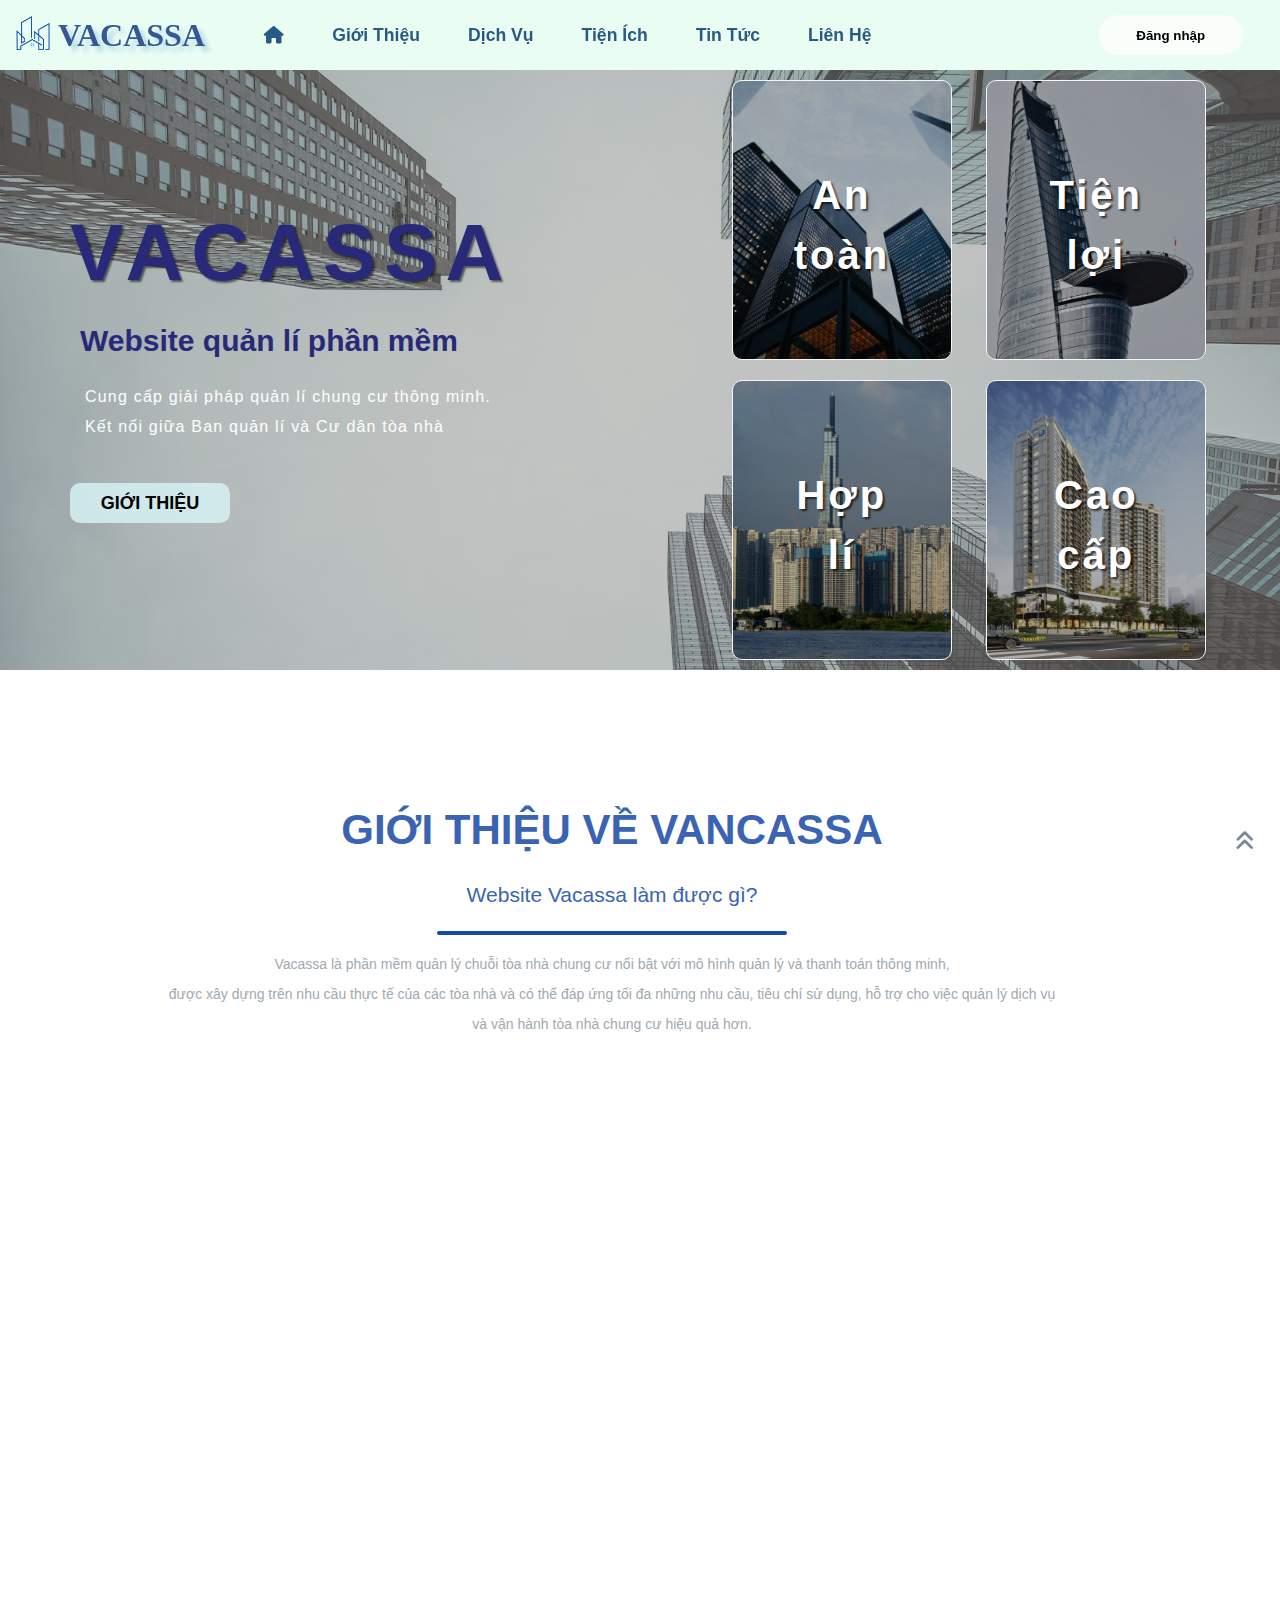
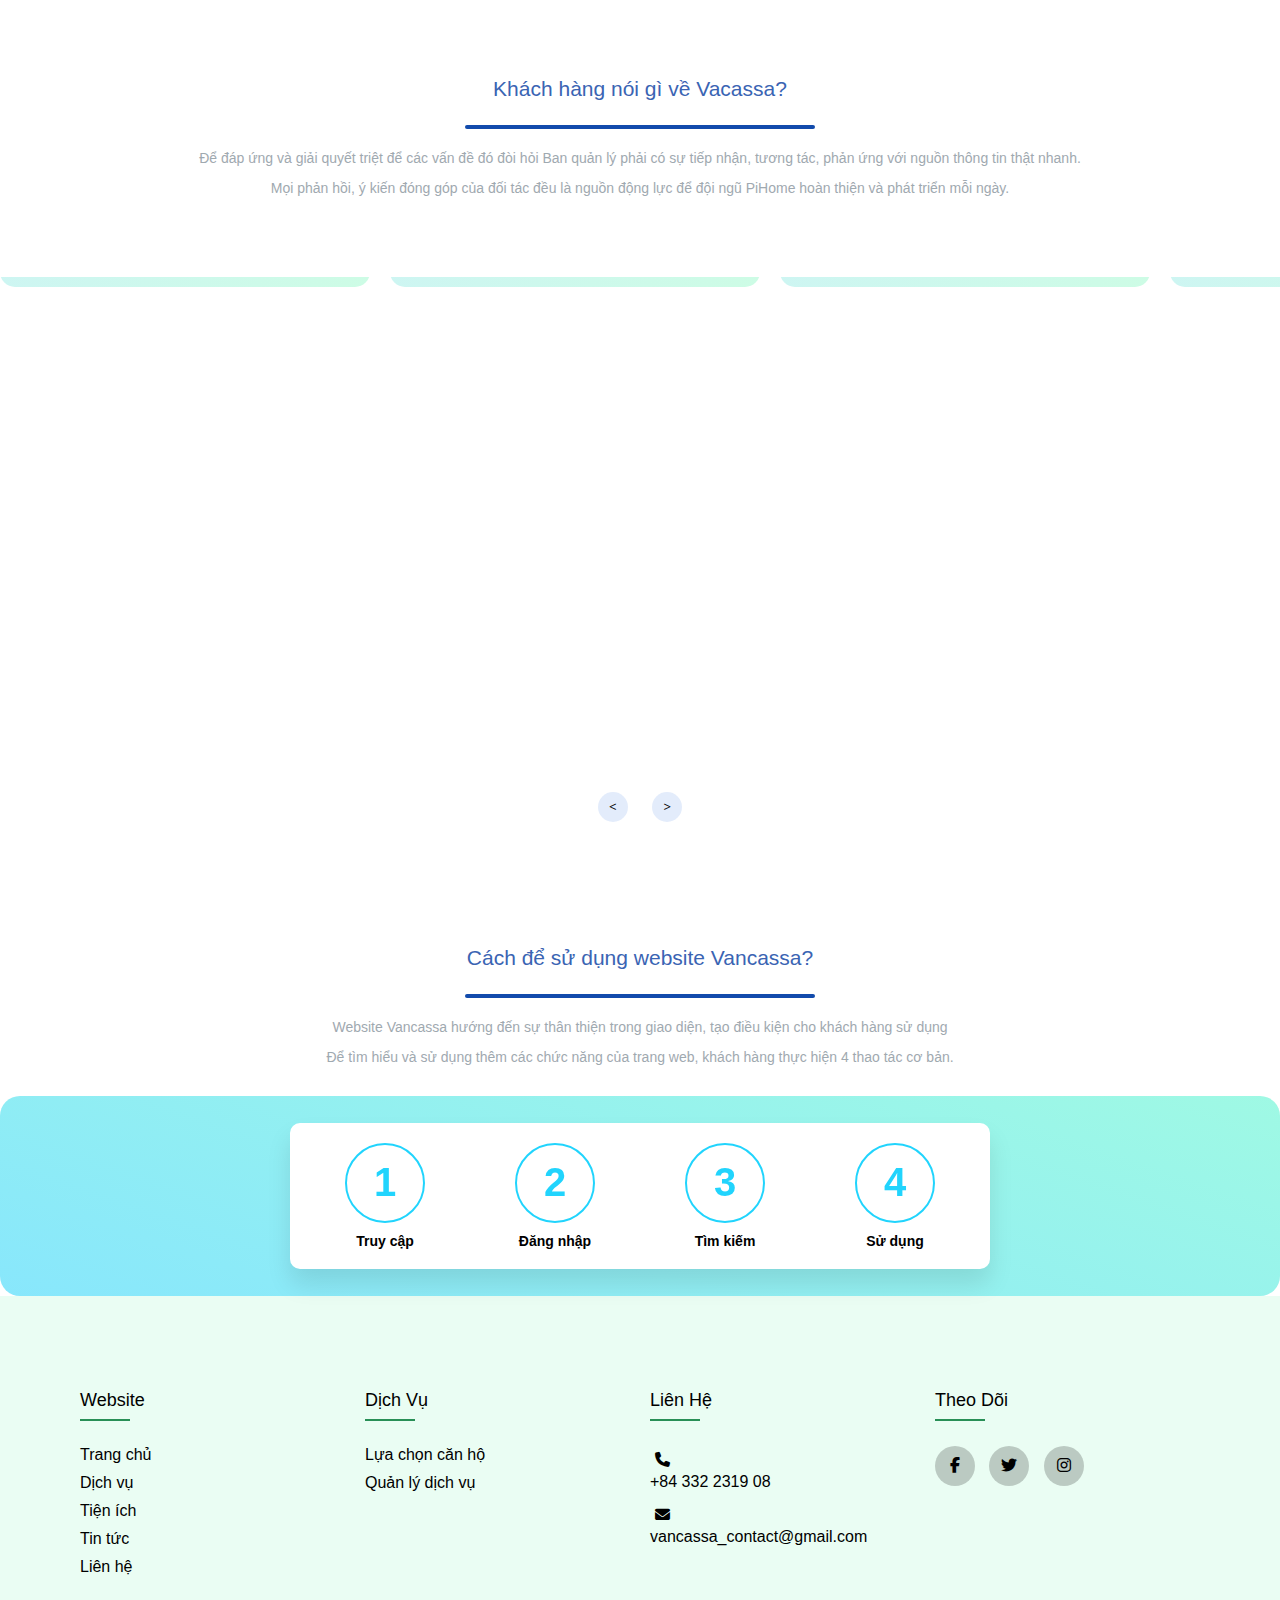
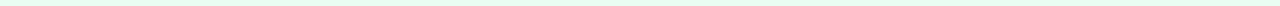
==== commit b2a588a7: "up" ====
--- a/index.html
+++ b/index.html
@@ -3,29 +3,29 @@
 <head>
     <meta charset="UTF-8">
     <meta name="viewport" content="width=device-width, initial-scale=1.0">
-    <title>Căn hộ</title>
-    <link href="images/logo.png" rel="shortcut icon" />
+    <title>Trang chủ</title>
     <link rel="stylesheet" href="css/header.css"/>
     <link rel="stylesheet" href="css/footer.css"/>
-    <link rel="stylesheet" href="css/house.css"/>
+    <link rel="stylesheet" href="css/main.css"/>
     <link rel="stylesheet" href="css/mobile.css" media="screen and (max-width: 786px)"/>
-    
+    <script src="js/menu.js"></script>
+    <link href="images/logo.png" rel="shortcut icon" />
     <link rel="stylesheet" href="https://cdnjs.cloudflare.com/ajax/libs/font-awesome/6.4.0/css/all.min.css" />
 </head>
 <body>
     <header class="flex between">
         <div class="flex">
             <div class="logo"><img src="images/logo.png" alt="logo" class="logo"/></div>
-            <div><a href="main.html"><h1 class="font1">VACASSA</h1></a></div>
+            <div><a href="#"><h1 class="font1">VACASSA</h1></a></div>
         </div>
         <div class="nav-menu" id="navMenu">
             <ul class="menu left flex font2">
-                <li><a href="main.html"><i class="fa-solid fa-house"></i></a></li>
-                <li><a href="main.html">Giới thiệu</a></li>
+                <li><a href="#"><i class="fa-solid fa-house"></i></a></li>
+                <li><a href="#point">Giới thiệu</a></li>
                 <li class="sub">
                     <a href="#">Dịch vụ</a>
                     <ul class="submenu menu flex">
-                        <li><a href="#">Căn hộ</a></li>
+                        <li><a href="house.html">Căn hộ</a></li>
                         <li><a href="service.html">Đăng kí các gói dịch vụ</a></li>
                     </ul>
                 </li>
@@ -49,155 +49,239 @@
         </div>
        
     </header>
-    
-    <section >
-        <div class="heading">
-            <h2>Lựa chọn căn hộ</h2>
-            <p>Lựa chọn căn hộ phù hợp với địa điểm, kiến trúc <br> phù hợp với nhu cầu của khách hàng.</p>
-        </div>
-        <div class="im" >
-            <div class="f">
-                <img src="images/house/1_1.jpg" id="main" alt="c1"/>
-            </div>
-            <div class="btn5">
-                <div><img src="images/house/1_1.jpg" alt=""></button></div>
-                <div><img src="images/house/1_2.jpg" alt=""></button></div>
-                <div><img src="images/house/1_3.jpg" alt=""></button></div>
-                <div><img src="images/house/1_4.jpg" alt=""></button></div>
-            </div>
-        </div>
-
-        <div class="properties " id="formList">
-            <div class="properties-container thumb" id="list">
-                <!-- Box 1 -->
-                <div rel="1" class="box-house" id="item">
-                    <img src="images/house/1_1.jpg" alt="">
-                    <h3>300.000.000đ (hoặc 6tr/1tháng)</h3>
-                    <div class="content">
-                        <div class="text">
-                            <h3>P205</h3>
-                            <p>BA-F2</p>
-                        </div>
-                        <div class="icon">
-                            <i class='fa-solid fa-bed' ><span>1</span></i>
-                            <i class='fa-solid fa-bath' ><span>1</span></i>
-                        </div>
-                    </div>
-                </div>
-                <div rel="2" class="box-house" id="item">
-                    <img src="images/house/2_1.jpg" alt="">
-                    <h3>500.000.000đ (hoặc 7tr/1tháng)</h3>
-                    <div class="content">
-                        <div class="text">
-                            <h3>P304</h3>
-                            <p>BC-F3</p>
-                        </div>
-                        <div class="icon">
-                            <i class='fa-solid fa-bed' ><span>1</span></i>
-                            <i class='fa-solid fa-bath' ><span>2</span></i>
-                        </div>
-                    </div>
-                </div>
-                <div rel="3" class="box-house" id="item">
-                    <img src="images/house/3_1.jpg" alt="">
-                    <h3>400.000.000đ (hoặc 6,5tr/1tháng)</h3>
-                    <div class="content">
-                        <div class="text">
-                            <h3>P1204</h3>
-                            <p>BB-F12</p>
-                        </div>
-                        <div class="icon">
-                            <i class='fa-solid fa-bed' ><span>1</span></i>
-                            <i class='fa-solid fa-bath' ><span>2</span></i>
-                        </div>
-                    </div>
-                </div>
-                <div rel="4" class="box-house" id="item">
-                    <img src="images/house/4_1.jpg" alt="">
-                    <h3>900.000.000đ (hoặc 12tr/1tháng)</h3>
-                    <div class="content">
-                        <div class="text">
-                            <h3>P1204</h3>
-                            <p>BB-F12</p>
-                        </div>
-                        <div class="icon">
-                            <i class='fa-solid fa-bed' ><span>2</span></i>
-                            <i class='fa-solid fa-bath' ><span>2</span></i>
-                        </div>
-                    </div>
-                </div>
-                <div rel="5" class="box-house" id="item">
-                    <img src="images/house/5_1.jpg" alt="">
-                    <h3>450.000.000đ (hoặc 6,7tr/1tháng)</h3>
-                    <div class="content">
-                        <div class="text">
-                            <h3>P904</h3>
-                            <p>BA-F9</p>
-                        </div>
-                        <div class="icon">
-                            <i class='fa-solid fa-bed' ><span>2</span></i>
-                            <i class='fa-solid fa-bath' ><span>2</span></i>
-                        </div>
-                    </div>
-                </div>
-                <div rel="6" class="box-house" id="item">
-                    <img src="images/house/6_1.jpg" alt="">
-                    <h3>600.000.000đ (hoặc 9tr/1tháng)</h3>
-                    <div class="content">
-                        <div class="text">
-                            <h3>P708</h3>
-                            <p>BB-F7</p>
-                        </div>
-                        <div class="icon">
-                            <i class='fa-solid fa-bed' ><span>2</span></i>
-                            <i class='fa-solid fa-bath' ><span>2</span></i>
-                        </div>
-                    </div>
-                </div>
-                <div rel="7" class="box-house" id="item">
-                    <img src="images/house/7_1.jpg" alt="">
-                    <h3>700.000.000đ (hoặc 10tr/1tháng)</h3>
-                    <div class="content">
-                        <div class="text">
-                            <h3>P508</h3>
-                            <p>BA-F5</p>
-                        </div>
-                        <div class="icon">
-                            <i class='fa-solid fa-bed' ><span>2</span></i>
-                            <i class='fa-solid fa-bath' ><span>2</span></i>
-                        </div>
-                    </div>
-                </div>
-                <div rel="8" class="box-house" id="item">
-                    <img src="images/house/8_1.jpg" alt="">
-                    <h3>500.000.000đ (hoặc 8tr/1tháng)</h3>
-                    <div class="content">
-                        <div class="text">
-                            <h3>P901</h3>
-                            <p>BC-F9</p>
-                        </div>
-                        <div class="icon">
-                            <i class='fa-solid fa-bed' ><span>1</span></i>
-                            <i class='fa-solid fa-bath' ><span>2</span></i>
-                        </div>
-                    </div>
-                </div>     
-            </div>      
-        </div>
-        <div class="direction">
-            <button id="prev"><i class="fa-solid fa-angle-left"></i></button>
-            <button id="next"><i class="fa-solid fa-angle-right"></i></button>
-        </div>
-    </section>
-
+    <main>
+        <section class="intro flex">
+            <div class="intro-text">
+                <h1>VACASSA</h1>
+                <h2>Website quản lí phần mềm</h2>
+                <p>Cung cấp giải pháp quản lí chung cư thông minh. <br>Kết nối giữa Ban quản lí và Cư dân tòa nhà</p>
+                <a href="#point"><button class="button2">GIỚI THIỆU</button></a>
+            </div>
+            <div class="intro-pic">
+                <div class="card card1">
+                   <h1>An <br> toàn</h1>
+                </div>
+                <div class="card card2">
+                    <h1>Tiện <br> lợi</h1>
+                 </div>
+                 <div class="card card3">
+                    <h1>Hợp <br> lí</h1>
+                 </div>
+                 <div class="card card4">
+                    <h1>Cao <br> cấp</h1>
+                 </div>
+            </div>
+        </section>
+        <!--PHAN GIOI THIEU-->
+        <section class="description" id="point" >
+            <div class="gioithieu p-text" >
+                <h2>GIỚI THIỆU VỀ VANCASSA</h2>
+                <h3>Website Vacassa làm được gì?</h3>
+                <div class="line"></div>
+                <p>Vacassa là phần mềm quản lý chuỗi tòa nhà chung cư nổi bật với mô hình quản lý và thanh toán thông minh, <br> được xây dựng trên nhu cầu thực tế của các tòa nhà và có thể đáp ứng tối đa những nhu cầu, tiêu chí sử dụng, hỗ trợ cho việc quản lý dịch vụ <br> và vận hành tòa nhà chung cư hiệu quả hơn.</p>
+            </div>
+            <div class="row">
+                    <div class="ui-card">
+                        <img src="images/main/pic2.jpg">
+                        <div class="description1">
+                            <h3>Lựa chọn căn hộ</h3>
+                            <p>Lựa chọn căn hộ cao cấp phù hợp với tiêu chí của bạn.</p>
+                            <a href="#">Tìm hiểu</a>
+                        </div>
+                    </div>
+                    <div class="ui-card">
+                        <img src="images/main/pic1.jpg">
+                        <div class="description1">
+                            <h3>Đăng kí dịch vụ</h3>
+                            <p>Đăng kí các dịch vụ hiện có của căn hộ, nâng cao cuộc sống.</p>
+                            <a href="#">Tìm hiểu</a>
+                        </div>
+                    </div>
+            </div>
+        </section>
+        <section class="review" id="poin">
+            <div class="review-header p-text">
+                <h3>Khách hàng nói gì về Vacassa?</h3>
+                <div class="line"></div>
+                <p>Để đáp ứng và giải quyết triệt để các vấn đề đó đòi hỏi Ban quản lý phải có sự tiếp nhận, tương tác, phản ứng với nguồn thông tin thật nhanh.<br> Mọi phản hồi, ý kiến đóng góp của đối tác đều là nguồn động lực để đội ngũ PiHome hoàn thiện và phát triển mỗi ngày.</p>
+            </div>
+            <div id="formList">
+                <div id="list" >
+                    <div class="item">
+                        <img src="images/main/chandung.jpg" class="avatar">
+                        <div class="content">
+                            <table width="100%" cellspacing="0">
+                                <tr>
+                                    <td class="row1">Tran Thi Kim Dung</td>
+                                </tr>
+                                <tr>
+                                    <td class="row2">"Giải pháp của PiHome rất linh hoạt, chúng tôi có thể sử dụng riêng rẽ từng bộ giải pháp cho từng dự án khác nhau nhằm tối ưu chi phí thấp nhất mà vẫn có thể quản lý tập trung trên một nền tảng với hiệu quả mong đợi. Ngoài ra sử dụng nền tảng PiHome cho phép chúng tôi chuẩn hoá quy trình, nâng cao thương hiệu, uy tín nhằm tham gia vào các gói thầu lớn hơn trong tương lai."</td>
+                                </tr>
+                                <tr>
+                                    <td class="row3">IT Manager - Tập Đoàn Hoàng Quân</td>
+                                </tr>
+                            </table>
+                        </div>
+                    </div>
+                    <div class="item">
+                        <img src="images/main/chandung.jpg" class="avatar">
+                        <div class="content">
+                            <table width="100%" cellspacing="0">
+                                <tr>
+                                    <td class="row1">Tran Thi Kim Dung</td>
+                                </tr>
+                                <tr>
+                                    <td class="row2">"Giải pháp của PiHome rất linh hoạt, chúng tôi có thể sử dụng riêng rẽ từng bộ giải pháp cho từng dự án khác nhau nhằm tối ưu chi phí thấp nhất mà vẫn có thể quản lý tập trung trên một nền tảng với hiệu quả mong đợi. Ngoài ra sử dụng nền tảng PiHome cho phép chúng tôi chuẩn hoá quy trình, nâng cao thương hiệu, uy tín nhằm tham gia vào các gói thầu lớn hơn trong tương lai."</td>
+                                </tr>
+                                <tr>
+                                    <td class="row3">IT Manager - Tập Đoàn Hoàng Quân</td>
+                                </tr>
+                            </table>
+                        </div>
+                    </div> 
+                    <div class="item">
+                        <img src="images/main/chandung.jpg" class="avatar">
+                        <div class="content">
+                            <table width="100%" cellspacing="0">
+                                <tr>
+                                    <td class="row1">Tran Thi Kim Dung</td>
+                                </tr>
+                                <tr>
+                                    <td class="row2">"Giải pháp của PiHome rất linh hoạt, chúng tôi có thể sử dụng riêng rẽ từng bộ giải pháp cho từng dự án khác nhau nhằm tối ưu chi phí thấp nhất mà vẫn có thể quản lý tập trung trên một nền tảng với hiệu quả mong đợi. Ngoài ra sử dụng nền tảng PiHome cho phép chúng tôi chuẩn hoá quy trình, nâng cao thương hiệu, uy tín nhằm tham gia vào các gói thầu lớn hơn trong tương lai."</td>
+                                </tr>
+                                <tr>
+                                    <td class="row3">IT Manager - Tập Đoàn Hoàng Quân</td>
+                                </tr>
+                            </table>
+                        </div>
+                    </div>
+                    <div class="item">
+                        <img src="images/main/chandung.jpg" class="avatar">
+                        <div class="content">
+                            <table width="100%" cellspacing="0">
+                                <tr>
+                                    <td class="row1">Tran Thi Kim Dung</td>
+                                </tr>
+                                <tr>
+                                    <td class="row2">"Giải pháp của PiHome rất linh hoạt, chúng tôi có thể sử dụng riêng rẽ từng bộ giải pháp cho từng dự án khác nhau nhằm tối ưu chi phí thấp nhất mà vẫn có thể quản lý tập trung trên một nền tảng với hiệu quả mong đợi. Ngoài ra sử dụng nền tảng PiHome cho phép chúng tôi chuẩn hoá quy trình, nâng cao thương hiệu, uy tín nhằm tham gia vào các gói thầu lớn hơn trong tương lai."</td>
+                                </tr>
+                                <tr>
+                                    <td class="row3">IT Manager - Tập Đoàn Hoàng Quân</td>
+                                </tr>
+                            </table>
+                        </div>
+                    </div>
+                    <div class="item">
+                        <img src="images/main/chandung.jpg" class="avatar">
+                        <div class="content">
+                            <table width="100%" cellspacing="0">
+                                <tr>
+                                    <td class="row1">Tran Thi Kim Dung</td>
+                                </tr>
+                                <tr>
+                                    <td class="row2">"Giải pháp của PiHome rất linh hoạt, chúng tôi có thể sử dụng riêng rẽ từng bộ giải pháp cho từng dự án khác nhau nhằm tối ưu chi phí thấp nhất mà vẫn có thể quản lý tập trung trên một nền tảng với hiệu quả mong đợi. Ngoài ra sử dụng nền tảng PiHome cho phép chúng tôi chuẩn hoá quy trình, nâng cao thương hiệu, uy tín nhằm tham gia vào các gói thầu lớn hơn trong tương lai."</td>
+                                </tr>
+                                <tr>
+                                    <td class="row3">IT Manager - Tập Đoàn Hoàng Quân</td>
+                                </tr>
+                            </table>
+                        </div>
+                    </div>
+                    <div class="item">
+                        <img src="images/main/chandung.jpg" class="avatar">
+                        <div class="content">
+                            <table width="100%" cellspacing="0">
+                                <tr>
+                                    <td class="row1">Tran Thi Kim Dung</td>
+                                </tr>
+                                <tr>
+                                    <td class="row2">"Giải pháp của PiHome rất linh hoạt, chúng tôi có thể sử dụng riêng rẽ từng bộ giải pháp cho từng dự án khác nhau nhằm tối ưu chi phí thấp nhất mà vẫn có thể quản lý tập trung trên một nền tảng với hiệu quả mong đợi. Ngoài ra sử dụng nền tảng PiHome cho phép chúng tôi chuẩn hoá quy trình, nâng cao thương hiệu, uy tín nhằm tham gia vào các gói thầu lớn hơn trong tương lai."</td>
+                                </tr>
+                                <tr>
+                                    <td class="row3">IT Manager - Tập Đoàn Hoàng Quân</td>
+                                </tr>
+                            </table>
+                        </div>
+                    </div>
+                    <div class="item">
+                        <img src="images/main/chandung.jpg" class="avatar">
+                        <div class="content">
+                            <table width="100%" cellspacing="0">
+                                <tr>
+                                    <td class="row1">Tran Thi Kim Dung</td>
+                                </tr>
+                                <tr>
+                                    <td class="row2">"Giải pháp của PiHome rất linh hoạt, chúng tôi có thể sử dụng riêng rẽ từng bộ giải pháp cho từng dự án khác nhau nhằm tối ưu chi phí thấp nhất mà vẫn có thể quản lý tập trung trên một nền tảng với hiệu quả mong đợi. Ngoài ra sử dụng nền tảng PiHome cho phép chúng tôi chuẩn hoá quy trình, nâng cao thương hiệu, uy tín nhằm tham gia vào các gói thầu lớn hơn trong tương lai."</td>
+                                </tr>
+                                <tr>
+                                    <td class="row3">IT Manager - Tập Đoàn Hoàng Quân</td>
+                                </tr>
+                            </table>
+                        </div>
+                    </div>
+                    <div class="item">
+                        <img src="images/main/chandung.jpg" class="avatar">
+                        <div class="content">
+                            <table width="100%" cellspacing="0">
+                                <tr>
+                                    <td class="row1">Tran Thi Kim Dung</td>
+                                </tr>
+                                <tr>
+                                    <td class="row2">"Giải pháp của PiHome rất linh hoạt, chúng tôi có thể sử dụng riêng rẽ từng bộ giải pháp cho từng dự án khác nhau nhằm tối ưu chi phí thấp nhất mà vẫn có thể quản lý tập trung trên một nền tảng với hiệu quả mong đợi. Ngoài ra sử dụng nền tảng PiHome cho phép chúng tôi chuẩn hoá quy trình, nâng cao thương hiệu, uy tín nhằm tham gia vào các gói thầu lớn hơn trong tương lai."</td>
+                                </tr>
+                                <tr>
+                                    <td class="row3">IT Manager - Tập Đoàn Hoàng Quân</td>
+                                </tr>
+                            </table>
+                        </div>
+                    </div>
+                </div>
+            </div>
+            <div class="direction">
+                <button id="prev"> &lt; </button>
+                <button id="next"> &gt; </button>
+            </div>
+            
+        </section>
+        <section id="poi">
+            <div class="how-to-use p-text">
+                <h3>Cách để sử dụng website Vancassa?</h3>
+                <div class="line"></div>
+                <p>Website Vancassa hướng đến sự thân thiện trong giao diện, tạo điều kiện cho khách hàng sử dụng <br> Để tìm hiểu và sử dụng thêm các chức năng của trang web, khách hàng thực hiện 4 thao tác cơ bản. </p>
+            </div>
+            <div class="step-wizard">
+                <ul class="step-wizard-list current-item">
+                    <li class="step-wizard-item ">
+                        <span class="progress-count"><a href="#">1</a></span>
+                        <span class="progress-label">Truy cập</span>
+                    </li>
+                    <li>
+                        <div class="line-short"></div>
+                    </li>
+                    <li class="step-wizard-item">
+                        <span class="progress-count"><a href="#">2</a></span>
+                        <span class="progress-label">Đăng nhập</span>
+                    </li>
+                    <li class="step-wizard-item">
+                        <span class="progress-count"><a href="#">3</a></span>
+                        <span class="progress-label">Tìm kiếm</span>
+                    </li>
+                    <li class="step-wizard-item">
+                        <span class="progress-count"><a href="#">4</a></span>
+                        <span class="progress-label">Sử dụng</span>
+                    </li>
+                </ul>
+            </div>
+        </section>
+    </main>
     <footer class="footer">
         <div class="container-foot">
             <div class="footer-row">
                 <div class="footer-col">
                     <h4>Website</h4>
                     <ul class="link">
-                        <li><a href="main.html">Trang chủ</a></li>
-                        <li><a href="main.html">Dịch vụ</a></li>
+                        <li><a href="#">Trang chủ</a></li>
+                        <li><a href="#">Dịch vụ</a></li>
                         <li><a href="value.html">Tiện ích</a></li>
                         <li><a href="tintuc.html">Tin tức</a></li>
                         <li><a href="lienhe.html">Liên hệ</a></li>
@@ -206,7 +290,7 @@
                 <div class="footer-col">
                     <h4>Dịch vụ</h4>
                     <ul>
-                        <li><a href="#">Lựa chọn căn hộ</a></li>
+                        <li><a href="house.html">Lựa chọn căn hộ</a></li>
                         <li><a href="service.html">Quản lý dịch vụ</a></li>
                     </ul>
                 </div>
@@ -230,8 +314,10 @@
             </div>
         </div>
     </footer>
-    <script src="js/house.js"></script>
+    <a class="gototop" href="#"><i class="fa-solid fa-angles-up"></i></a>
+    <script src="js/main.js"></script>
     <script src="https://code.jquery.com/jquery-3.7.0.js"></script>   
     <script src="js/header.js"></script>
+        
 </body>
 </html>--- a/css/main.css
+++ b/css/main.css
@@ -0,0 +1,435 @@
+* {
+    padding: 0;
+    box-sizing: border-box;
+    font-family: Arial, Helvetica, sans-serif;
+    /* margin: 0; */
+}
+
+body {
+    width: 100%;
+    margin: 0;
+}
+
+.lk{
+    display: block;
+    text-decoration: none;
+}
+.intro-text {
+    color:rgb(41, 41, 121);
+    font-weight: 400;
+    width: 1200px;
+    height: auto;
+    margin: auto;
+}
+.intro-text p {
+    color: #fff;
+    padding-left: 35px;
+    padding-bottom: 25px;
+    letter-spacing: 1.2px;
+    line-height: 30px;
+}
+.intro-text h1 {
+    font-weight: 700;
+    font-size: 80px;
+    padding-left: 20px;
+    letter-spacing: 8px;
+    margin: 0;
+    text-shadow: 2px 2px 2px rgba(0, 0, 0, 0.534);
+}
+.intro-text h2 {
+    padding-top: 0%;
+    font-size: 30px;
+    padding-left: 30px;
+}
+.intro-text .button2 {
+    width: 160px;
+    height: 40px;
+    background: rgba(216, 244, 245, 0.808);
+    border: 1rem;
+    border-color: rgb(203, 214, 251);
+    margin-bottom: 10px;
+    margin-left: 20px;
+    font-size: 18px;
+    border-radius: 10px;
+    cursor: pointer;
+    font-weight: 700;
+}
+.intro-text .button2 a {
+    text-decoration: none;
+    color: rgb(38, 38, 109);
+}
+.intro-text .button2:hover {
+    color: rgb(210, 223, 251);
+    background-color: rgba(255, 255, 255, 0.644);
+    transform: scale(110%);
+    transition-duration: .3s;
+}
+.intro {
+
+    background-image: linear-gradient(rgba(135, 134, 134, 0.432),rgba(140, 140, 140, 0.466)), url(../images/main/bg_demo2.jpg);
+    background-size: cover;
+    background-repeat: no-repeat;
+    background-position: center center;
+    background-attachment: fixed;
+    margin: 0;
+    padding: 0;
+
+}
+.intro-text {
+    margin-left: 50px;
+}
+.card {
+    width: 220px;
+    height: 280px;
+    display: inline-block;
+    border-radius: 10px;
+    padding: 12px;
+    box-sizing: border-box;
+    margin: 10px 15px;
+    background-position: center;
+    background-size: cover;
+    border:1px solid whitesmoke;
+}
+.card h1 {
+    line-height: 60px;
+    padding-top: 45px;
+    color: #fff;
+    text-align: center;
+    font-weight: 700;
+    font-size: 40px;
+    letter-spacing: 3px;
+    text-shadow: 2px 2px 2px#000000a4;
+}
+.card1 {
+    background-image: linear-gradient(rgba(0, 0, 0, 0.298),rgba(0, 0, 0, 0.298)),url(../images/main/bg_demo.jpg);
+}
+.card2 {
+    background-image: linear-gradient(rgba(0, 0, 0, 0.298),rgba(0, 0, 0, 0.298)),url(../images/main/pic1.jpg);
+}
+.card3 {
+    background-image: linear-gradient(rgba(0, 0, 0, 0.298),rgba(0, 0, 0, 0.298)),url(../images/main/pic2.jpg);
+}
+.card4 {
+    background-image: linear-gradient(rgba(0, 0, 0, 0.298),rgba(0, 0, 0, 0.298)),url(../images/main/pic3.jpg);
+}
+.description {
+    width: 100%;
+}
+.gioithieu {
+    text-align: center;
+    width: 80%;
+    margin: 100px;
+    padding-top: 200px;
+}
+.gioithieu h2 {
+    color: rgb(58, 100, 179);
+    font-size: 300%;
+    font-weight: 700;
+}
+.gioithieu h3 {
+    color: rgb(58, 100, 179);
+    font-size: 150%;
+    font-weight: 500;
+}
+.line {
+    width: 350px;
+    height: 4px;
+    background: rgb(18, 75, 172);
+    margin: 10px auto;
+    border-radius: 5px;
+}
+.row {
+    display: flex;
+    align-items: center;
+    width: 100%;
+    justify-content: space-evenly;
+    margin-top: 30px;
+    padding-bottom: 100px;
+    text-align: center;
+}
+ .col {
+    flex-basis: 30%;
+    background: rgba(225, 246, 253, 0.825);
+    border-radius: 10px;
+    margin-bottom: 5%;
+    padding: 25px 15px;
+    box-sizing: border-box;
+}
+.ctn {
+    text-decoration: none;
+    font-style: italic;
+    font-weight: 700;
+    color: rgb(81, 173, 199)
+} 
+.col:hover {
+    box-shadow: 0 0 20px 0px rgba(214, 229, 255, 0.692);
+    transform: scale(110%);
+    transition-duration: .5s;
+}
+.review-header {
+    text-align: center;
+    width: 80%;
+    margin: auto;
+    padding-top: 100px;
+}
+.review-header h3 {
+    color: rgb(58, 100, 179);
+    font-size: 150%;
+    font-weight: 500;
+}
+
+.direction{
+    text-align: center;
+}
+.direction button{
+    font-family: cursive;
+    font-weight: bold;
+    background-color: #e0eafbe6;
+    border:none;
+    width:30px;
+    height:30px;
+    border-radius: 50%;
+    transition: 0.5s;
+    margin:0 10px;
+}
+.direction button:hover{
+    background-color: #d8ecfabd;
+}
+.item{
+    border-radius: 15px;
+    width:370px;
+    height:480px;
+    background-image: linear-gradient(to bottom right, rgb(206, 239, 255), rgb(205, 252, 229));
+    overflow: hidden;
+    transition: 0.5s;
+    margin:10px;
+    scroll-snap-align: start;
+}
+.item:hover {
+    border: 1px solid rgb(200, 232, 255);
+}
+.item .avatar{
+    display: block;
+    margin:15px auto 2px;
+    padding-bottom: 5px;
+    width:150px;
+    height:150px;
+    object-fit: cover;
+    border-radius: 200px;
+    box-shadow: 0 10px 15px #addeff77;
+}
+.item .content{
+    padding:30px;
+    font-family: monospace;
+}
+.item .content table td:first-child{
+    padding:5px 5px;
+    border-bottom: 1px solid #AEC0CE;
+    text-align: center;
+}
+.item .content table .row1{
+    font-size: 25px;
+    font-weight: 700;
+    color: rgb(94, 147, 147);
+}
+.item .content table .row2{
+    font-size: 13px;
+    color: #575c5f;
+}
+.item .content table .row3{
+    font-size: 8px;
+    font-style: italic;
+}
+.p-text {
+    font-size: 14px;
+    font-weight: 300;
+    line-height: 30px;
+    padding: 10px;
+    color: #9fa9b0;
+}
+#list{
+    display: flex;
+    width:max-content;
+}
+#formList{
+    width:1280px;
+    max-width: 100%;
+    overflow: auto;
+    margin:50px auto 15px;
+    scroll-behavior: smooth;
+    scroll-snap-type: both;
+}
+#formList::-webkit-scrollbar{
+    display: none;
+}
+.how-to-use h3 {
+    color: rgb(58, 100, 179);
+    font-size: 150%;
+    font-weight: 500;
+}
+.how-to-use {
+    text-align: center;
+    width: 80%;
+    margin: auto;
+    padding-top: 100px;
+}
+.step-wizard {
+    background-color: #21d4fd;
+    background-image: linear-gradient(19deg, #88e7fc 0%, #9ff9e4 100%);
+    height: 200px;
+    width: 100%;
+    display: flex;
+    justify-content: center;
+    align-items: center;
+    border-radius: 20px;
+}
+.step-wizard-list{
+    background: #fff;
+    box-shadow: 0 15px 25px rgba(0,0,0,0.1);
+    list-style-type: none;
+    border-radius: 10px;
+    display: flex;
+    padding: 20px 10px;
+    position: relative;
+}
+
+.step-wizard-item{
+    padding: 0 20px;
+    max-width: 100%;
+    display: flex;
+    flex-direction: column;
+    text-align: center;
+    min-width: 170px;
+    position: relative;
+}
+
+.progress-count{
+    height: 80px;
+    width: 80px;
+    display: flex;
+    align-items: center;
+    justify-content: center;
+    border-radius: 50%;
+    margin: 0 auto;
+    z-index:10;
+    border: solid 2px #21d4fd;
+}
+.progress-count > a {
+    display: block;
+    text-decoration: none;
+    color: #21d4fd;
+    font-weight: 700;
+    font-size: 40px;
+}
+.progress-label{
+    font-size: 14px;
+    font-weight: 600;
+    margin-top: 10px;
+}
+
+.ui-card{
+	width: 350px;
+    height: 380px;
+	position: relative;
+	overflow: hidden;
+    border-radius: 20px;
+	transition: all 0.3s ease-out;
+	background:radial-gradient(#111 50%, #000 100%);
+}
+
+.ui-card img{
+    width: 360px;
+    height: 390px;
+	transform: scale(1.3);
+	transition: all 0.3s ease-out;
+}
+.ui-card:hover img{
+	transform: scale(1.1) translateY(-20px); 
+	opacity: 0.3
+}
+.ui-card .description1{
+	position: absolute;
+	bottom: 0;
+	left: 0;
+	width: 100%;
+    padding-bottom: 25px;
+	text-align: center;
+	color: #fff;
+}
+.ui-card .description1 h3{
+	font-weight: 700;
+	font-size: 30px;
+	margin: 0 0 20px;
+	transform: translateY(30px);
+	opacity: 0;
+	transition: all 0.3s ease-out;
+}
+.ui-card .description1 p{
+    font-size: 18px;
+	transform: translateY(30px);
+	opacity: 0;
+	transition: all 0.3s ease-out 0.2s;
+}
+.ui-card .description1 a{
+	color: #fff;
+	background:#34aff3;
+	display: inline-block;
+	padding: 10px 25px;
+	border-radius: 5px;
+	text-decoration: none;
+	transform: translateY(30px);
+	opacity: 0;
+	transition: all 0.3s ease-out 0.4s;
+}
+.ui-card .description1 a:hover{
+	background:#0a83c5;
+}
+.ui-card:hover .description1 h3{
+	opacity: 1;
+	transform: translateY(0px);
+}
+.ui-card:hover .description1 p{
+	opacity: 1;
+	transform: translateY(0px);
+}
+.ui-card:hover .description1 a{
+	opacity: 1;
+	transform: translateY(0px);
+}
+
+
+.description .row .ui-card{
+    transform:rotateY(90deg);;
+    transition: transform 0.5s ease;
+    
+}
+
+.description.show-animate .row .ui-card{
+    transform:rotateY(0);
+}
+
+.review #formList #list .item{
+    transform:translatey(-100%);
+    transition: transform 0.4s ease;
+}
+.review.show-animate #formList #list .item {
+    transform:translatey(0);
+}
+.gototop{
+    position: fixed;
+    bottom: 5%;
+    right: 2%;
+    text-decoration: none;
+    text-align: center;
+    font-size: 22px;
+    margin: auto;
+    color: lightslategray;
+}
+
+.gototop i {
+    margin: auto auto;
+}
+
+.gototop:hover{
+    color: burlywood;
+}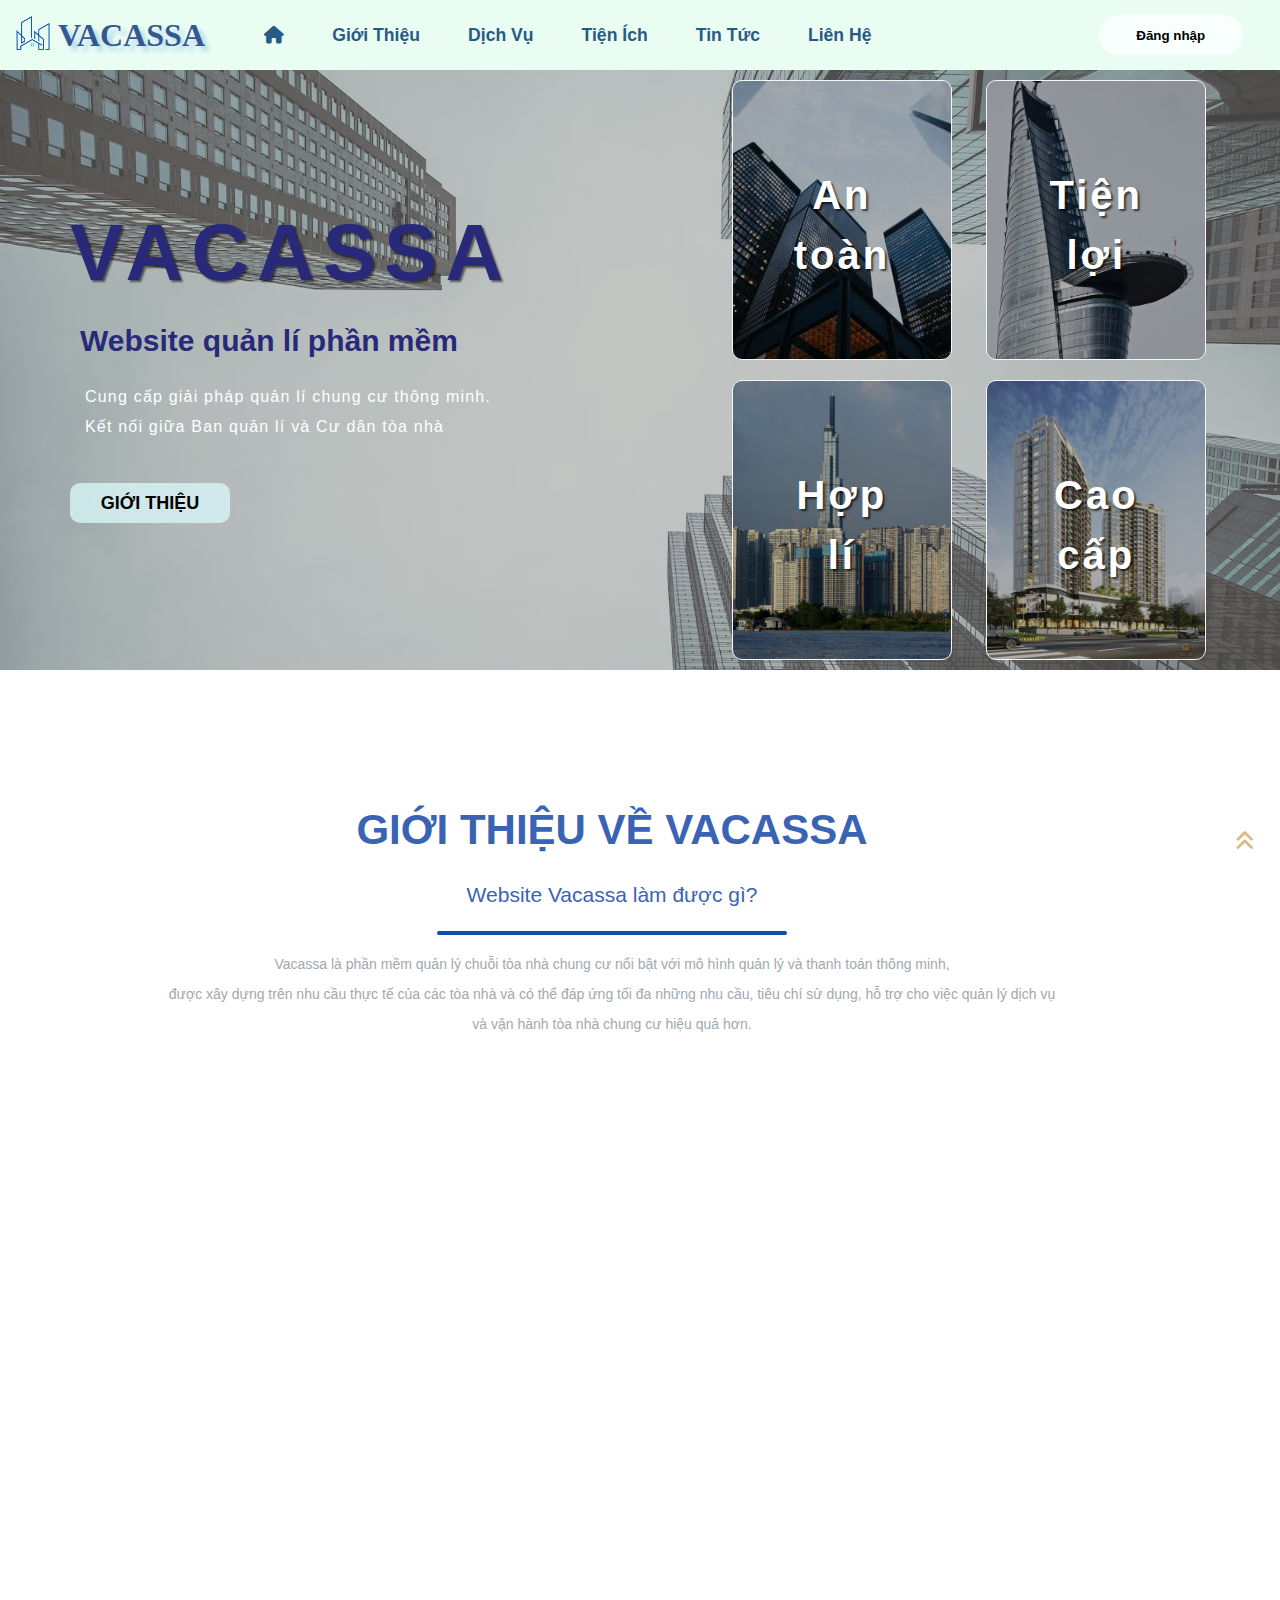
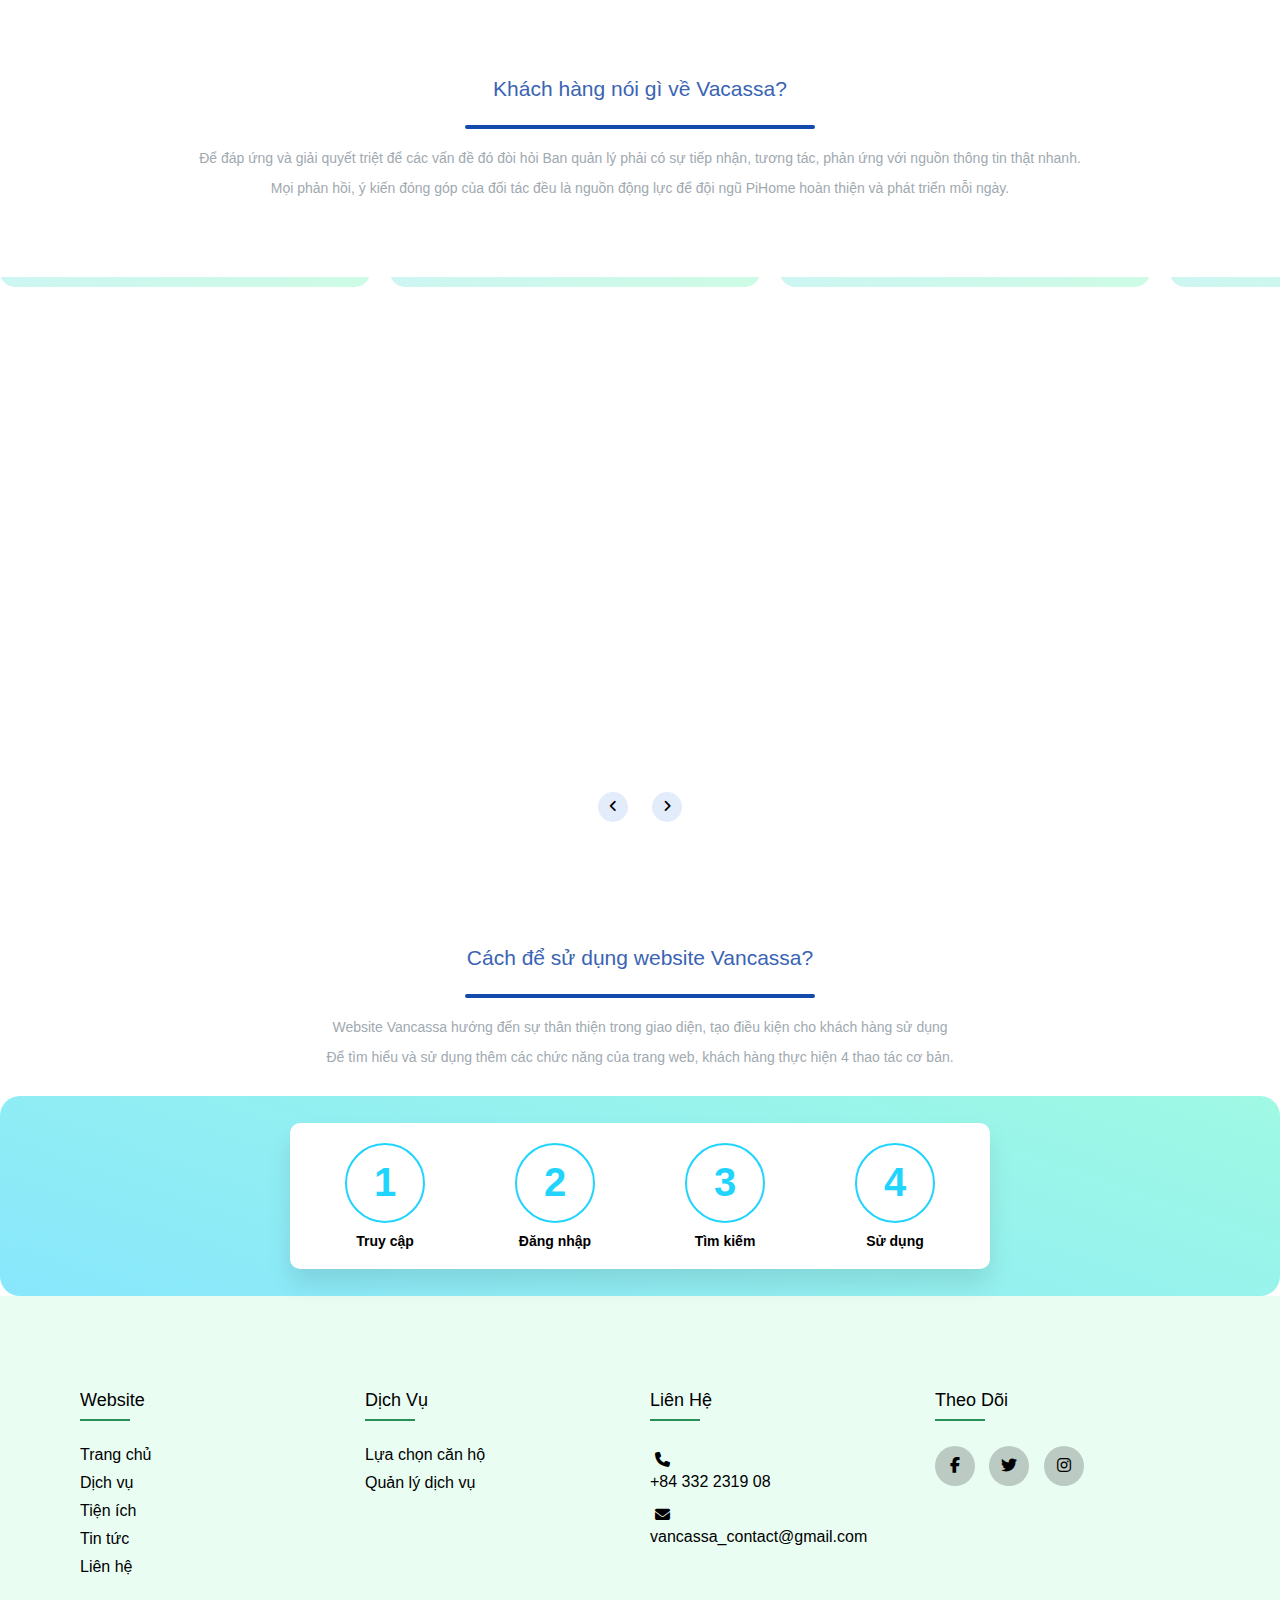
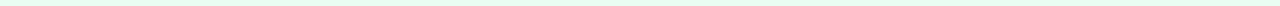
==== commit 7c72793f: "up" ====
--- a/index.html
+++ b/index.html
@@ -6,9 +6,8 @@
     <title>Trang chủ</title>
     <link rel="stylesheet" href="css/header.css"/>
     <link rel="stylesheet" href="css/footer.css"/>
-    <link rel="stylesheet" href="css/main.css"/>
-    <link rel="stylesheet" href="css/mobile.css" media="screen and (max-width: 786px)"/>
-    <script src="js/menu.js"></script>
+    <link rel="stylesheet" href="css/index.css"/>
+    <link rel="stylesheet" href="css/mobile.css" media="screen and (max-width: 768px)"/>
     <link href="images/logo.png" rel="shortcut icon" />
     <link rel="stylesheet" href="https://cdnjs.cloudflare.com/ajax/libs/font-awesome/6.4.0/css/all.min.css" />
 </head>
@@ -75,7 +74,7 @@
         <!--PHAN GIOI THIEU-->
         <section class="description" id="point" >
             <div class="gioithieu p-text" >
-                <h2>GIỚI THIỆU VỀ VANCASSA</h2>
+                <h2>GIỚI THIỆU VỀ VACASSA</h2>
                 <h3>Website Vacassa làm được gì?</h3>
                 <div class="line"></div>
                 <p>Vacassa là phần mềm quản lý chuỗi tòa nhà chung cư nổi bật với mô hình quản lý và thanh toán thông minh, <br> được xây dựng trên nhu cầu thực tế của các tòa nhà và có thể đáp ứng tối đa những nhu cầu, tiêu chí sử dụng, hỗ trợ cho việc quản lý dịch vụ <br> và vận hành tòa nhà chung cư hiệu quả hơn.</p>
@@ -238,8 +237,8 @@
                 </div>
             </div>
             <div class="direction">
-                <button id="prev"> &lt; </button>
-                <button id="next"> &gt; </button>
+                <button id="prev"><i class="fa-solid fa-angle-left"></i></button>
+            <button id="next"><i class="fa-solid fa-angle-right"></i></button>
             </div>
             
         </section>
@@ -315,9 +314,8 @@
         </div>
     </footer>
     <a class="gototop" href="#"><i class="fa-solid fa-angles-up"></i></a>
-    <script src="js/main.js"></script>
+    <script src="js/index.js"></script>
     <script src="https://code.jquery.com/jquery-3.7.0.js"></script>   
-    <script src="js/header.js"></script>
-        
+    <script src="js/header.js"></script>  
 </body>
 </html>--- a/css/header.css
+++ b/css/header.css
@@ -1,7 +1,3 @@
-@font-face {
-    font-family: myfont;
-    src: url(../fonts/Nexa-Heavy.ttf)
-}
 *{
     text-decoration: none;
 }
@@ -14,7 +10,7 @@
     justify-content: space-between;
     top:0%;
     text-transform: capitalize;
-    position: sticky;
+    /* position: sticky; */
     z-index: 3;
 }
 
@@ -22,9 +18,10 @@
     background-color: #e4f5fae1;
     /* background-color: rgba(214, 252, 231, 0.747); */
     border-bottom: 3px solid rgb(53, 87, 146);
+    position: sticky;
 }
 .font1 {
-    font-family: myfont;
+    font-family: none;
     padding: 0 0.5rem;
     color:rgb(53, 87, 146);
     text-shadow: 5px 5px 5px lightblue;
@@ -163,14 +160,15 @@
     background-color: #ffffff; 
 }
 
-@media only screen and (max-width: 786px) {
+@media only screen and (max-width: 768px) {
      .button{
         display: none;
     }
-    .nav-menu.responsive{
-        top: 80px;
-    }
-    .nav-menu{
+    .nav-menu.responsive {
+        top: 70px;
+        
+    }
+    .nav-menu {
         position: absolute;
         top: -800px;
         display: flex;
--- a/css/index.css
+++ b/css/index.css
@@ -0,0 +1,434 @@
+* {
+    padding: 0;
+    box-sizing: border-box;
+    font-family: Arial, Helvetica, sans-serif;
+    /* margin: 0; */
+}
+
+body {
+    width: 100%;
+    margin: 0;
+}
+
+.lk{
+    display: block;
+    text-decoration: none;
+}
+.intro-text {
+    color:rgb(41, 41, 121);
+    font-weight: 400;
+    width: 1200px;
+    height: auto;
+    margin: auto;
+}
+.intro-text p {
+    color: #fff;
+    padding-left: 35px;
+    padding-bottom: 25px;
+    letter-spacing: 1.2px;
+    line-height: 30px;
+}
+.intro-text h1 {
+    font-weight: 700;
+    font-size: 80px;
+    padding-left: 20px;
+    letter-spacing: 8px;
+    margin: 0;
+    text-shadow: 2px 2px 2px rgba(0, 0, 0, 0.534);
+}
+.intro-text h2 {
+    padding-top: 0%;
+    font-size: 30px;
+    padding-left: 30px;
+}
+.intro-text .button2 {
+    width: 160px;
+    height: 40px;
+    background: rgba(216, 244, 245, 0.808);
+    border: 1rem;
+    border-color: rgb(203, 214, 251);
+    margin-bottom: 10px;
+    margin-left: 20px;
+    font-size: 18px;
+    border-radius: 10px;
+    cursor: pointer;
+    font-weight: 700;
+}
+.intro-text .button2 a {
+    text-decoration: none;
+    color: rgb(38, 38, 109);
+}
+.intro-text .button2:hover {
+    color: rgb(210, 223, 251);
+    background-color: rgba(255, 255, 255, 0.644);
+    transform: scale(110%);
+    transition-duration: .3s;
+}
+.intro {
+
+    background-image: linear-gradient(rgba(135, 134, 134, 0.432),rgba(140, 140, 140, 0.466)), url(../images/main/bg_demo2.jpg);
+    background-size: cover;
+    background-repeat: no-repeat;
+    background-position: center center;
+    background-attachment: fixed;
+    margin: 0;
+    padding: 0;
+
+}
+.intro-text {
+    margin-left: 50px;
+}
+.card {
+    width: 220px;
+    height: 280px;
+    display: inline-block;
+    border-radius: 10px;
+    padding: 12px;
+    box-sizing: border-box;
+    margin: 10px 15px;
+    background-position: center;
+    background-size: cover;
+    border:1px solid whitesmoke;
+}
+.card h1 {
+    line-height: 60px;
+    padding-top: 45px;
+    color: #fff;
+    text-align: center;
+    font-weight: 700;
+    font-size: 40px;
+    letter-spacing: 3px;
+    text-shadow: 2px 2px 2px#000000a4;
+}
+.card1 {
+    background-image: linear-gradient(rgba(0, 0, 0, 0.298),rgba(0, 0, 0, 0.298)),url(../images/main/bg_demo.jpg);
+}
+.card2 {
+    background-image: linear-gradient(rgba(0, 0, 0, 0.298),rgba(0, 0, 0, 0.298)),url(../images/main/pic1.jpg);
+}
+.card3 {
+    background-image: linear-gradient(rgba(0, 0, 0, 0.298),rgba(0, 0, 0, 0.298)),url(../images/main/pic2.jpg);
+}
+.card4 {
+    background-image: linear-gradient(rgba(0, 0, 0, 0.298),rgba(0, 0, 0, 0.298)),url(../images/main/pic3.jpg);
+}
+.description {
+    width: 100%;
+}
+.gioithieu {
+    text-align: center;
+    width: 80%;
+    margin: 100px;
+    padding-top: 200px;
+}
+.gioithieu h2 {
+    color: rgb(58, 100, 179);
+    font-size: 300%;
+    font-weight: 700;
+}
+.gioithieu h3 {
+    color: rgb(58, 100, 179);
+    font-size: 150%;
+    font-weight: 500;
+}
+.line {
+    width: 350px;
+    height: 4px;
+    background: rgb(18, 75, 172);
+    margin: 10px auto;
+    border-radius: 5px;
+}
+.row {
+    display: flex;
+    align-items: center;
+    width: 100%;
+    justify-content: space-evenly;
+    margin-top: 30px;
+    padding-bottom: 100px;
+    text-align: center;
+}
+ .col {
+    flex-basis: 30%;
+    background: rgba(225, 246, 253, 0.825);
+    border-radius: 10px;
+    margin-bottom: 5%;
+    padding: 25px 15px;
+    box-sizing: border-box;
+}
+.ctn {
+    text-decoration: none;
+    font-style: italic;
+    font-weight: 700;
+    color: rgb(81, 173, 199)
+} 
+.col:hover {
+    box-shadow: 0 0 20px 0px rgba(214, 229, 255, 0.692);
+    transform: scale(110%);
+    transition-duration: .5s;
+}
+.review-header {
+    text-align: center;
+    width: 80%;
+    margin: auto;
+    padding-top: 100px;
+}
+.review-header h3 {
+    color: rgb(58, 100, 179);
+    font-size: 150%;
+    font-weight: 500;
+}
+
+.direction{
+    text-align: center;
+}
+.direction button{
+    font-weight: bold;
+    background-color: #e0eafbe6;
+    border:none;
+    width:30px;
+    height:30px;
+    border-radius: 50%;
+    transition: 0.5s;
+    margin:0 10px;
+}
+.direction button:hover{
+    background-color: #d8ecfabd;
+}
+.item{
+    border-radius: 15px;
+    width:370px;
+    height:480px;
+    background-image: linear-gradient(to bottom right, rgb(206, 239, 255), rgb(205, 252, 229));
+    overflow: hidden;
+    transition: 0.5s;
+    margin:10px;
+    scroll-snap-align: start;
+}
+.item:hover {
+    border: 1px solid rgb(200, 232, 255);
+}
+.item .avatar{
+    display: block;
+    margin:15px auto 2px;
+    padding-bottom: 5px;
+    width:150px;
+    height:150px;
+    object-fit: cover;
+    border-radius: 200px;
+    box-shadow: 0 10px 15px #addeff77;
+}
+.item .content{
+    padding:30px;
+    font-family: monospace;
+}
+.item .content table td:first-child{
+    padding:5px 5px;
+    border-bottom: 1px solid #AEC0CE;
+    text-align: center;
+}
+.item .content table .row1{
+    font-size: 25px;
+    font-weight: 700;
+    color: rgb(94, 147, 147);
+}
+.item .content table .row2{
+    font-size: 13px;
+    color: #575c5f;
+}
+.item .content table .row3{
+    font-size: 8px;
+    font-style: italic;
+}
+.p-text {
+    font-size: 14px;
+    font-weight: 300;
+    line-height: 30px;
+    padding: 10px;
+    color: #9fa9b0;
+}
+#list{
+    display: flex;
+    width:max-content;
+}
+#formList{
+    width:1280px;
+    max-width: 100%;
+    overflow: auto;
+    margin:50px auto 15px;
+    scroll-behavior: smooth;
+    scroll-snap-type: both;
+}
+#formList::-webkit-scrollbar{
+    display: none;
+}
+.how-to-use h3 {
+    color: rgb(58, 100, 179);
+    font-size: 150%;
+    font-weight: 500;
+}
+.how-to-use {
+    text-align: center;
+    width: 80%;
+    margin: auto;
+    padding-top: 100px;
+}
+.step-wizard {
+    background-color: #21d4fd;
+    background-image: linear-gradient(19deg, #88e7fc 0%, #9ff9e4 100%);
+    height: 200px;
+    width: 100%;
+    display: flex;
+    justify-content: center;
+    align-items: center;
+    border-radius: 20px;
+}
+.step-wizard-list{
+    background: #fff;
+    box-shadow: 0 15px 25px rgba(0,0,0,0.1);
+    list-style-type: none;
+    border-radius: 10px;
+    display: flex;
+    padding: 20px 10px;
+    position: relative;
+}
+
+.step-wizard-item{
+    padding: 0 20px;
+    max-width: 100%;
+    display: flex;
+    flex-direction: column;
+    text-align: center;
+    min-width: 170px;
+    position: relative;
+}
+
+.progress-count{
+    height: 80px;
+    width: 80px;
+    display: flex;
+    align-items: center;
+    justify-content: center;
+    border-radius: 50%;
+    margin: 0 auto;
+    z-index:2;
+    border: solid 2px #21d4fd;
+}
+.progress-count > a {
+    display: block;
+    text-decoration: none;
+    color: #21d4fd;
+    font-weight: 700;
+    font-size: 40px;
+}
+.progress-label{
+    font-size: 14px;
+    font-weight: 600;
+    margin-top: 10px;
+}
+
+.ui-card{
+	width: 350px;
+    height: 380px;
+	position: relative;
+	overflow: hidden;
+    border-radius: 20px;
+	transition: all 0.3s ease-out;
+	background:radial-gradient(#111 50%, #000 100%);
+}
+
+.ui-card img{
+    width: 360px;
+    height: 390px;
+	transform: scale(1.3);
+	transition: all 0.3s ease-out;
+}
+.ui-card:hover img{
+	transform: scale(1.1) translateY(-20px); 
+	opacity: 0.3
+}
+.ui-card .description1{
+	position: absolute;
+	bottom: 0;
+	left: 0;
+	width: 100%;
+    padding-bottom: 25px;
+	text-align: center;
+	color: #fff;
+}
+.ui-card .description1 h3{
+	font-weight: 700;
+	font-size: 30px;
+	margin: 0 0 20px;
+	transform: translateY(30px);
+	opacity: 0;
+	transition: all 0.3s ease-out;
+}
+.ui-card .description1 p{
+    font-size: 18px;
+	transform: translateY(30px);
+	opacity: 0;
+	transition: all 0.3s ease-out 0.2s;
+}
+.ui-card .description1 a{
+	color: #fff;
+	background:#34aff3;
+	display: inline-block;
+	padding: 10px 25px;
+	border-radius: 5px;
+	text-decoration: none;
+	transform: translateY(30px);
+	opacity: 0;
+	transition: all 0.3s ease-out 0.4s;
+}
+.ui-card .description1 a:hover{
+	background:#0a83c5;
+}
+.ui-card:hover .description1 h3{
+	opacity: 1;
+	transform: translateY(0px);
+}
+.ui-card:hover .description1 p{
+	opacity: 1;
+	transform: translateY(0px);
+}
+.ui-card:hover .description1 a{
+	opacity: 1;
+	transform: translateY(0px);
+}
+
+
+.description .row .ui-card{
+    transform:rotateY(90deg);;
+    transition: transform 0.5s ease;
+    
+}
+
+.description.show-animate .row .ui-card{
+    transform:rotateY(0);
+}
+
+.review #formList #list .item{
+    transform:translatey(-100%);
+    transition: transform 0.4s ease;
+}
+.review.show-animate #formList #list .item {
+    transform:translatey(0);
+}
+.gototop{
+    position: fixed;
+    bottom: 5%;
+    right: 2%;
+    text-decoration: none;
+    text-align: center;
+    font-size: 22px;
+    margin: auto;
+    color: burlywood;
+}
+
+.gototop i {
+    margin: auto auto;
+}
+
+.gototop:hover{
+    color: rgb(214, 235, 255);
+}--- a/css/mobile.css
+++ b/css/mobile.css
@@ -1,7 +1,12 @@
 .grid {
     display: grid;
 }
-
+.section_subtitle {
+    font-size: 30px;
+}
+.martket_left h1, .eat-right h1, .relax-left h1, .sport-header h1 {
+    font-size: 35px;
+}
 .value_container{
     row-gap: 3rem;
 }
@@ -87,13 +92,21 @@
     width: 100%;
     margin: 0 auto;
 }
-
+.heading h2 {
+    font-size: 30px;
+}
+.heading p {
+    font-size: 20px;
+}
 .btn5 {
     display: flex;
     margin: 0 auto;
     text-align: center;
 }
-
+.btn5 img {
+    width: 100%;
+    object-fit: cover;
+} 
 .box-house {
     width: 242px;
 }
@@ -102,6 +115,13 @@
 
 .intro {
     flex-direction: column;
+}
+
+.intro-pic {
+    text-align: center;
+    display: grid;
+    grid-template-columns: 50% 50%;
+    gap: 2%;
 }
 
 .intro-pic {
@@ -163,6 +183,11 @@
 }
 .container-lienhe {
     flex-direction: column-reverse;
+}
+
+.contact .content h1 {
+    padding-bottom: 0;
+    font-size: 35px;
 }
 
 .contactForm {
@@ -188,15 +213,21 @@
     display: flex;
     flex-direction: column;
 }
+.container .box-container .box {
+    width: 90%;
+}
 
 #divOne {
     height: fit-content;
     width: 90%;
-    top: 4%; 
-    left: 1%;
+    top: 60px;
+    left: auto;
     padding: 10px;
  }
-
+ .form-box .close {
+    top: 0;
+    right: 1%;
+ }
 /* log */
 .main_log {
     min-height: fit-content;
@@ -207,7 +238,7 @@
 @media only screen and (max-width: 500px) {
     .form-box-user{
         width: 100%;
-        height: 500px;
+        height: 550px;
     }
     .register-container, .login-container{
         width: 100%;
@@ -218,4 +249,35 @@
         flex-direction: column;
         gap: 0;
     }
-}
+
+
+    .intro-pic {
+        display: block;
+    }
+    .ui-card img {
+        width: auto;
+        height: inherit;
+    }
+
+
+    #divOne {
+        top: 50px;
+    }
+
+
+    .container .heading {
+        font-size: 30px;
+    }
+
+    .heading h2 {
+        font-size: 25px;
+    }
+    .heading p {
+        font-size: 15px;
+        margin: 0 2px;
+    }
+    .gioithieu h2 {
+        font-size: 200%;
+    }
+    
+}
